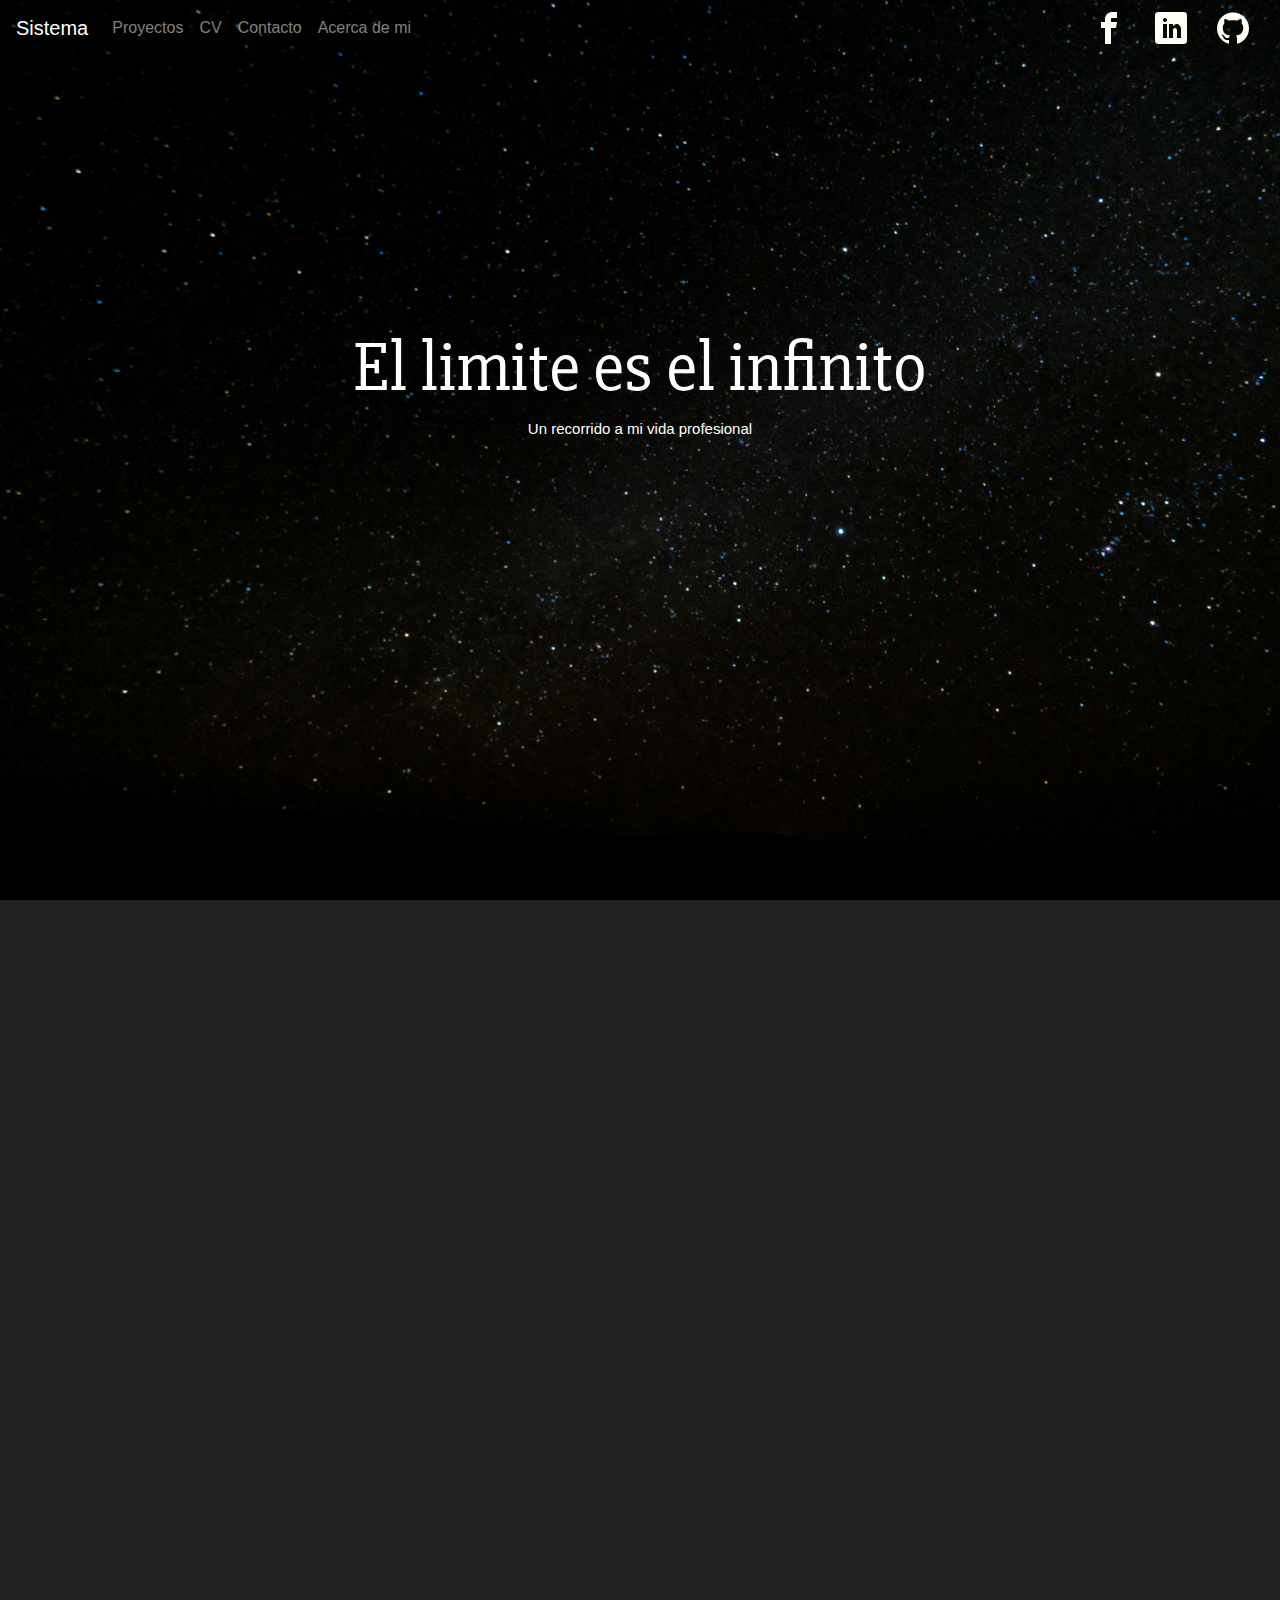
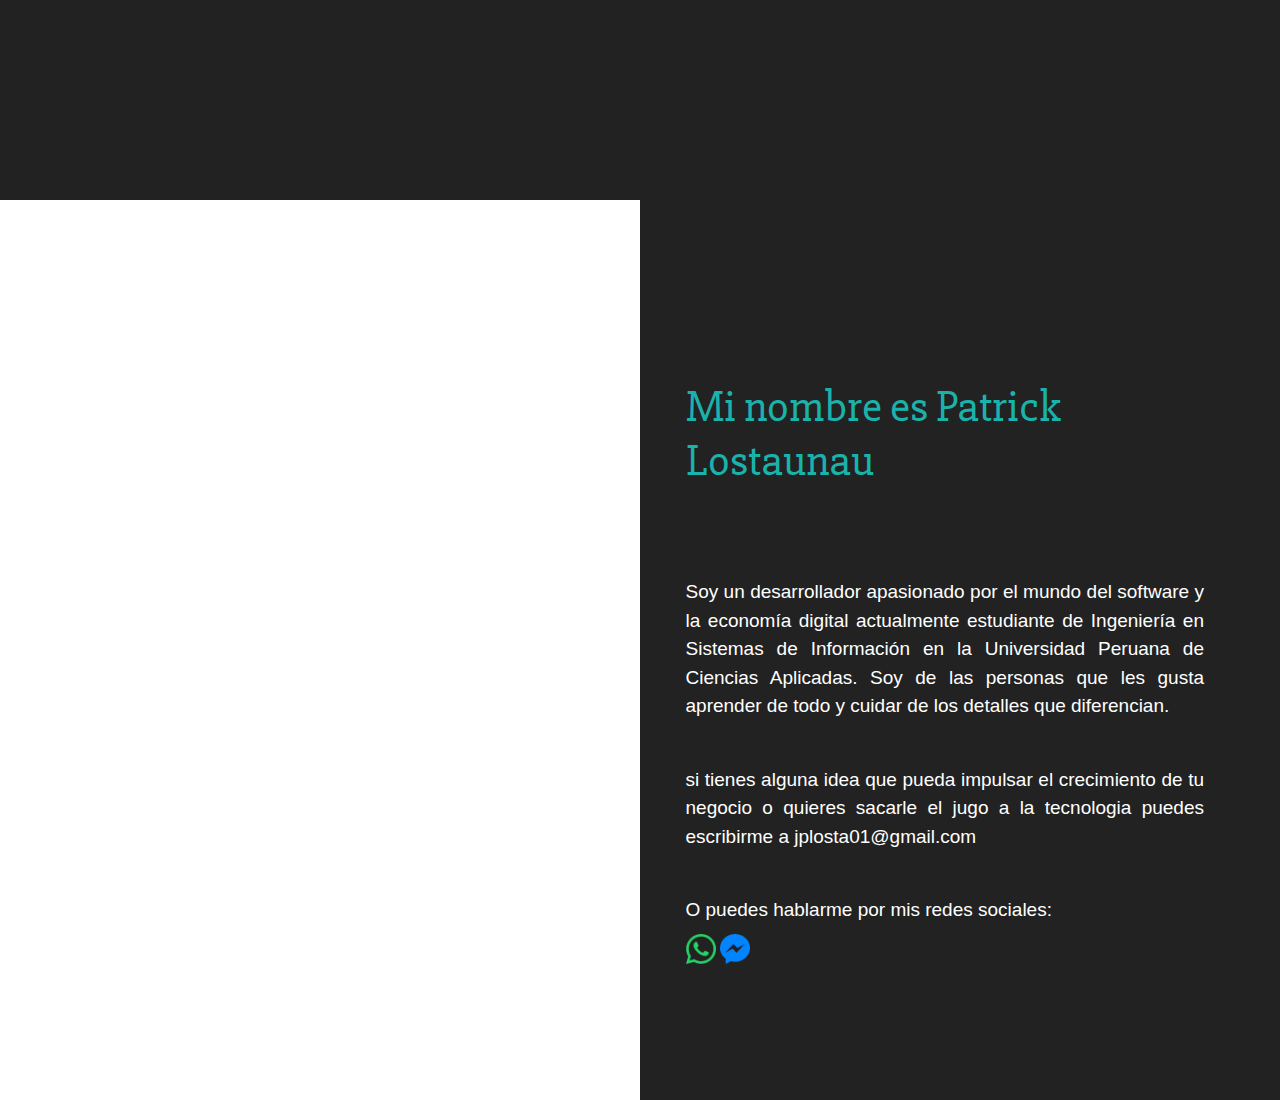
==== index.html @ 281772a8 "ver1" ====
<!DOCTYPE html>
<html lang="en">

<head>
    <meta charset="UTF-8">
    <meta name="viewport" content="width=device-width, initial-scale=1.0">
    <meta http-equiv="X-UA-Compatible" content="ie=edge">
    <title>Fall Forward</title>
    <link rel="stylesheet" href="assets/css/bootstrap.min.css">
    <link href="https://fonts.googleapis.com/css?family=Slabo+27px&display=swap" rel="stylesheet">
    <link rel="stylesheet" href="assets/css/style.css">
</head>

<body>

    <div class="pg" id="pg1">
        <nav class="navbar navbar-expand-lg navbar-dark ">
            <a class="navbar-brand" href="#" target="_blank">Sistema</a>
            <button class="navbar-toggler" type="button" data-toggle="collapse" data-target="#navbarSupportedContent"
                aria-controls="navbarSupportedContent" aria-expanded="false" aria-label="Toggle navigation">
                <span class="navbar-toggler-icon"></span>
            </button>

            <div class="collapse navbar-collapse" id="navbarSupportedContent">
                <ul class="navbar-nav mr-auto nav">

                    <li class="nav-item">
                        <a class="nav-link" href="#">Proyectos</a>
                    </li>
                    <li class="nav-item">
                        <a class="nav-link" href="#">CV</a>
                    </li>
                    <li class="nav-item">
                        <a class="nav-link" href="#">Contacto</a>
                    </li>
                    <li class="nav-item">
                        <a class="nav-link" href="#pg5">Acerca de mi</a>
                    </li>
                </ul>

                <a href="https://www.facebook.com/patrick.lostaunau.5" target="_blank">
                    <img class="social" id="s-fb" src="assets/img/iconos/facebook.png" alt="">
                </a>
                <a href="https://www.linkedin.com/in/patricklostaunau/" target="_blank">
                    <img class="social" id="s-in" src="assets/img/iconos/linkedin.png" alt="">
                </a>
                <a href="https://github.com/PatrickSpace" target="_blank">
                    <img class="social" id="s-gh" src="assets/img/iconos/github.png" alt="">
                </a>

            </div>
        </nav>
        <h1>El limite es el infinito</h1>
        <p id="subt">Un recorrido a mi vida profesional</p>
    </div>

    <!--Proyectos-->
    <div class="pg" id="pg2">


    </div>

    <!--Acerca de mi-->
    <div class="pg row" id="pg5">
        <div class="col-lg-6" id="foto">

        </div>

        <!--añadir un fondo interactivo-->
        <div class="col-lg-6" id="info">

            <h4>Mi nombre es Patrick Lostaunau</h4>
            <p>Soy un desarrollador apasionado por el mundo del software y la economía digital actualmente estudiante de
                Ingeniería en Sistemas de Información en la Universidad Peruana de Ciencias Aplicadas. Soy de las
                personas que les gusta aprender de todo y cuidar de los detalles que diferencian.</p>
            <p>si tienes alguna idea que pueda impulsar el crecimiento de tu negocio o quieres sacarle el jugo a la
                tecnologia puedes escribirme a <a id="correo" href="">jplosta01@gmail.com</a></p>
            <p>O puedes hablarme por mis redes sociales:</p>
            <a href="https://api.whatsapp.com/send?phone=51957035852" target="_blank" id="c-wpp">
                <img src="assets/img/iconos/whatsapp2.png" alt="">
            </a>
            <a href="https://m.me/patrick.lostaunau.5" target="blank" id="c-mssg">
                <img src="assets/img/iconos/messenger2.png" alt="">
            </a>

        </div>
    </div>



    <script src="assets/js/popper.min.js"></script>
    <script src="assets/js/jquery-3.3.1.slim.min.js"></script>
    <script src="assets/js/bootstrap.min.js"></script>
    <script src="https://i.icomoon.io/public/temp/1bb15515eb/UntitledProject/svgxuse.js"></script>
    <script src="assets/js/script.js"></script>
</body>

</html>
---- assets/css/style.css ----
*,body{
    margin: 0px;
    padding: 0px;
    box-sizing: border-box;
    scroll-behavior: smooth;
}
:root
{
    --color-prymary-dark: #222222;
    --color-secondary-dark:  #1ab3ab;
    --color-letra-dark: #ffffff;
}
#pg1
{
    background-color: var(--color-prymary-dark);
    background-image: url(../img/bg/astronomy-constellation-dark-998641.jpg);
    background-repeat: no-repeat;
    background-size: cover;
}
.pg
{
    width: 100%;
    height: 100vh;
}
.navbar-dark .navbar-nav .nav-link:hover 
{
    text-shadow: 0px 0px 10px rgb(255, 255, 255);
}
#pg1 .navbar-brand:hover
{
   -o-animation-name: changeColor;
   -webkit-animation-name: changeColor;
   -moz-animation-name: changeColor;
   animation-name: changeColor;

   -o-animation-duration: 0.5s;
   -webkit-animation-duration: 0.5s;
   -moz-animation-duration: 0.5s;
   animation-duration: 0.5s;

   -o-animation-iteration-count: infinite;
   -webkit-animation-iteration-count: infinite;
   -moz-animation-iteration-count: infinite;
   animation-iteration-count: infinite;

   -o-animation-direction: alternate;
   -webkit-animation-direction: alternate;
   -moz-animation-direction: alternate;
   animation-direction: alternate;
}
@-o-keyframes changeColor
{
  0%{color: rgb(255, 255, 30);}
  100%{color: rgb(255, 208, 53);}
}
@-webkit-keyframes changeColor
{
  0%{color: rgb(255, 255, 30);}
  100%{color: rgb(255, 208, 53);}
}
@-moz-keyframes changeColor
{
  0%{color: rgb(255, 255, 30);}
  100%{color: rgb(255, 208, 53);}
}
@keyframes changeColor
{
    0%{color: rgb(255, 255, 30);}
    100%{color: rgb(255, 208, 53);}
}

.social
{
    margin: 0px 15px;
}
h1
{
    color: var(--color-letra-dark);
    text-align: center;
    display: flex;
    justify-content: center;
    margin-top: 30vh;
    font-weight: 400;
    font-family:  'Slabo 27px', serif;
    font-size: 70px;
}
#subt
{
    color: var(--color-letra-dark);
    font-size: 15px;
    text-align: center;
}


#pg2
{
    background-color: var(--color-prymary-dark);
}


#pg5
{
    margin: 0;
}
#pg5 #info
{
    background: var(--color-prymary-dark);
}
#info h4
{
    font-size: 45px;
    font-family: 'Slabo 27px', sans-serif;
    color: var(--color-secondary-dark);
    margin: 20vh 10% 10vh 5%;

}
#info p{
    font-size: 19px;
    margin: 5vh 10% 1vh 5%;
    color: var(--color-letra-dark);
    text-align: justify;
}
#info #correo
{
    text-decoration: none;
    color: var(--color-letra-dark);
}
#info #correo:hover
{
    color: var(--color-secondary-dark);
    transition: 0.5s;
}
#info img{
    width: 30px;
    
}
#c-wpp
{
    margin-left: 5%;
    text-decoration: none;
}
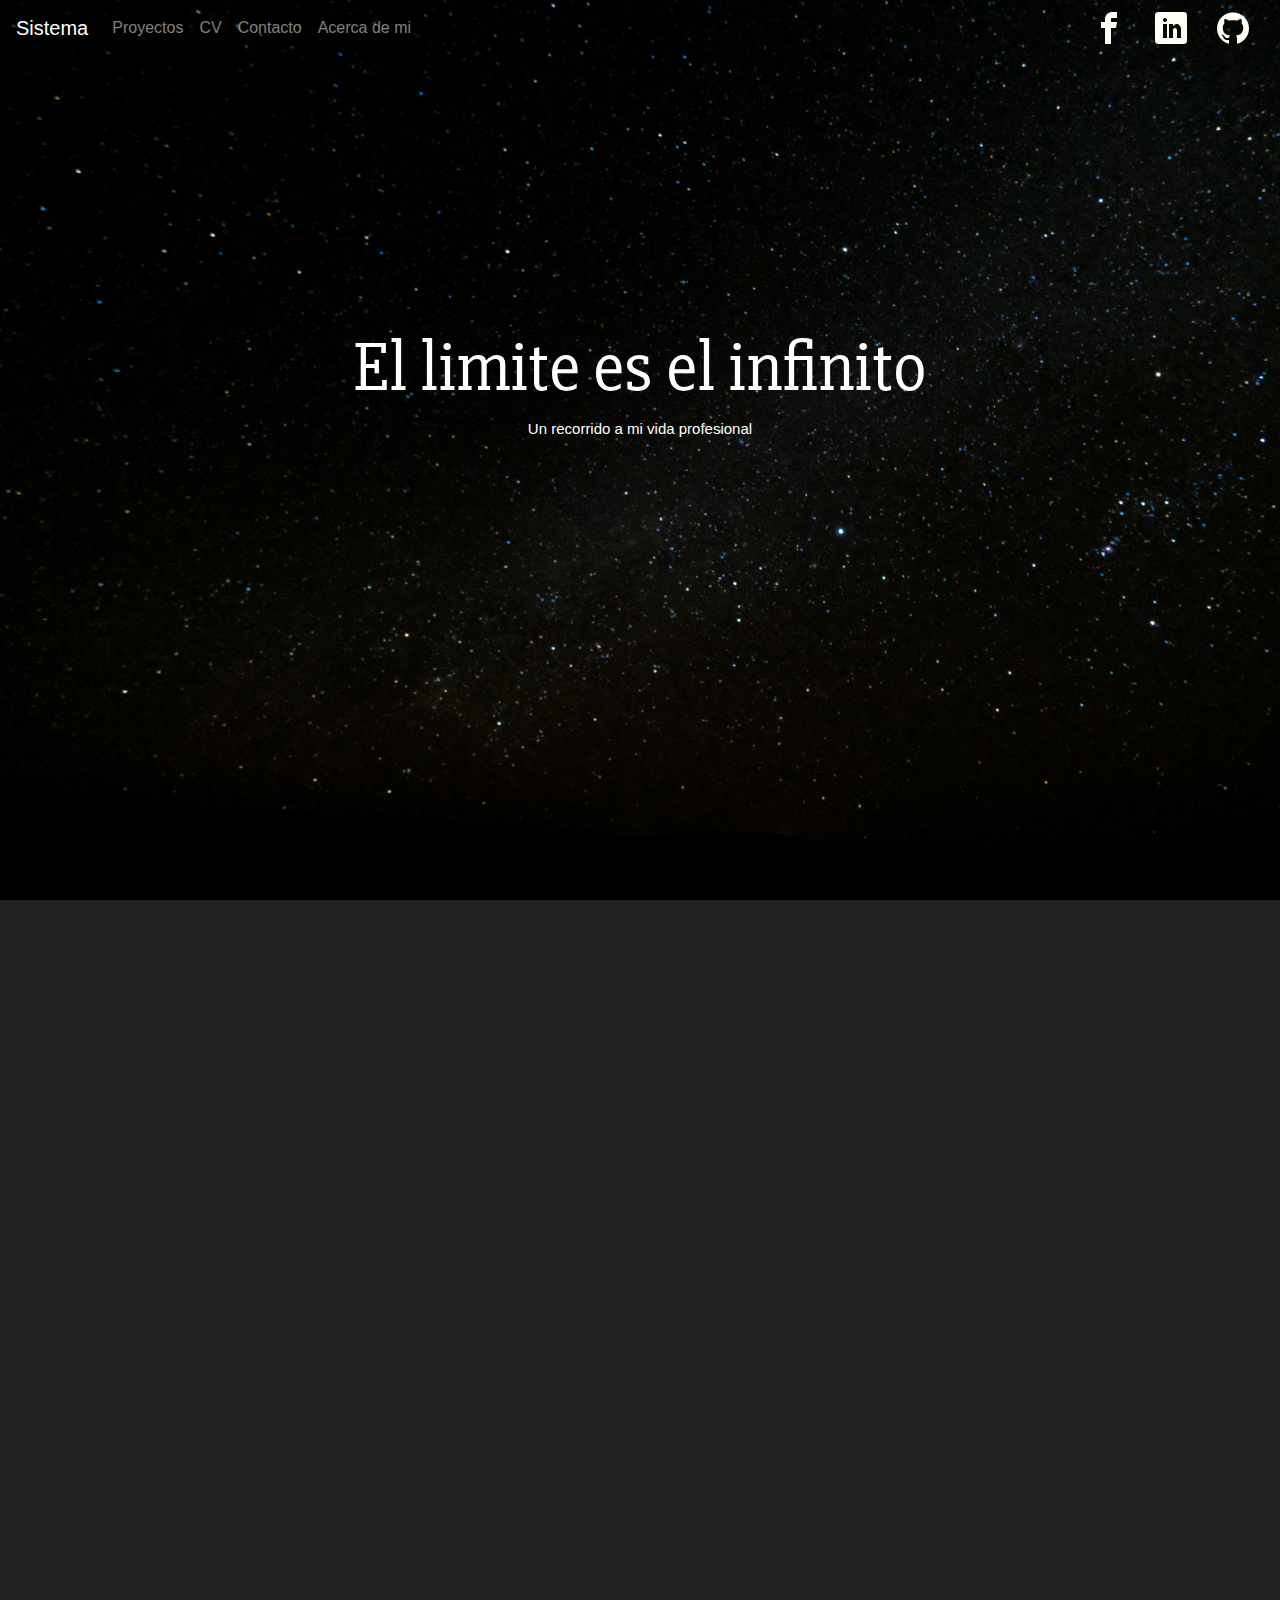
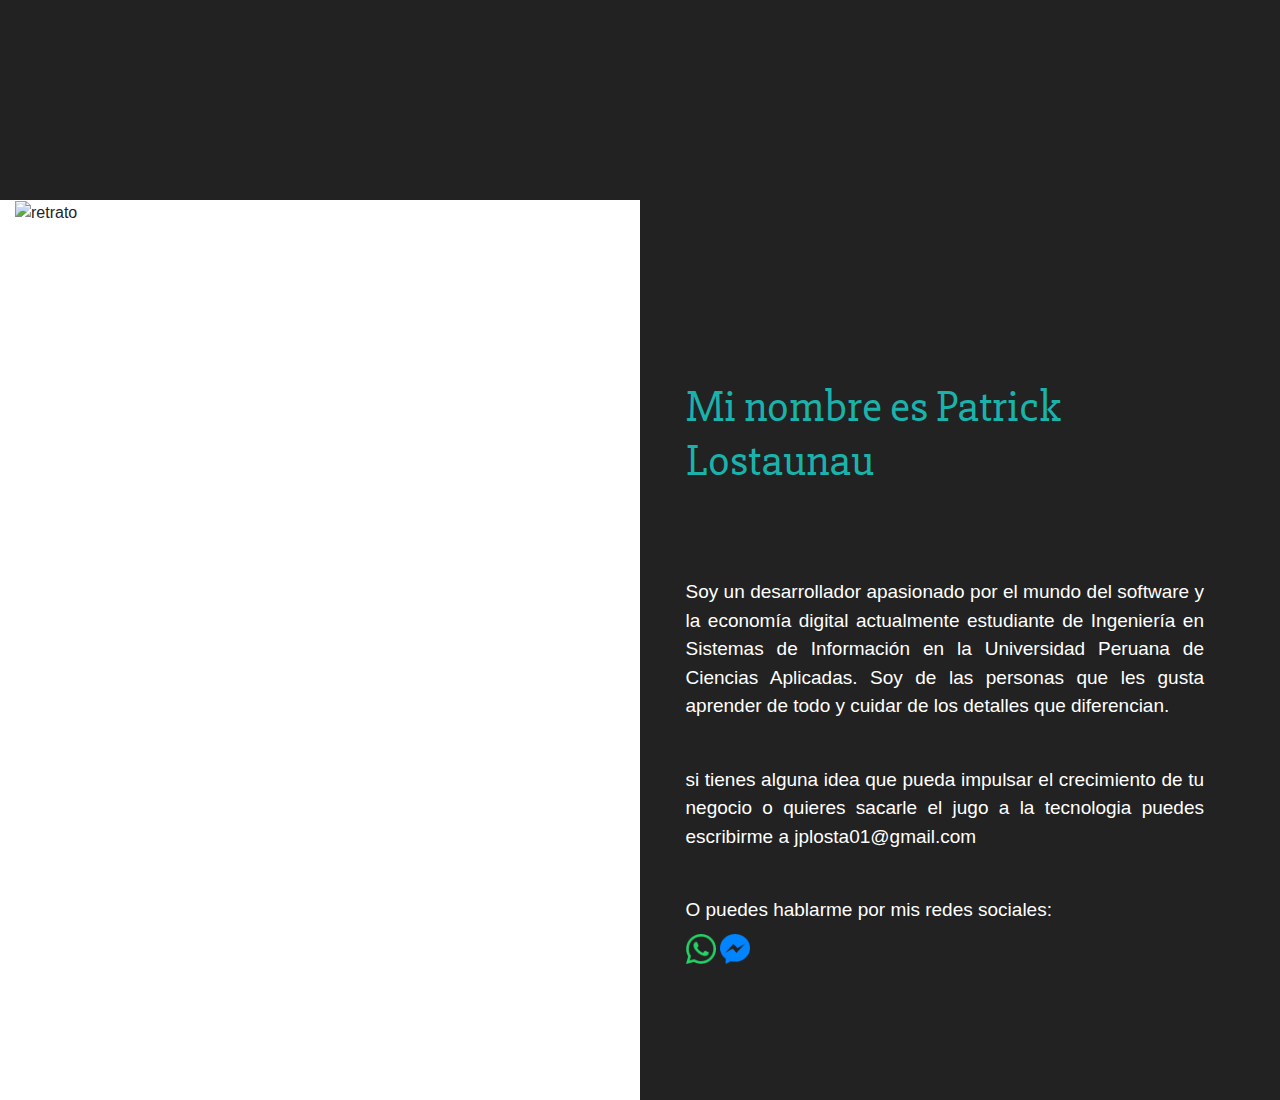
==== commit 33c30c5c: "gh-pages init" ====
--- a/index.html
+++ b/index.html
@@ -63,7 +63,7 @@
     <!--Acerca de mi-->
     <div class="pg row" id="pg5">
         <div class="col-lg-6" id="foto">
-
+            <img src=".." alt="retrato">
         </div>
 
         <!--añadir un fondo interactivo-->
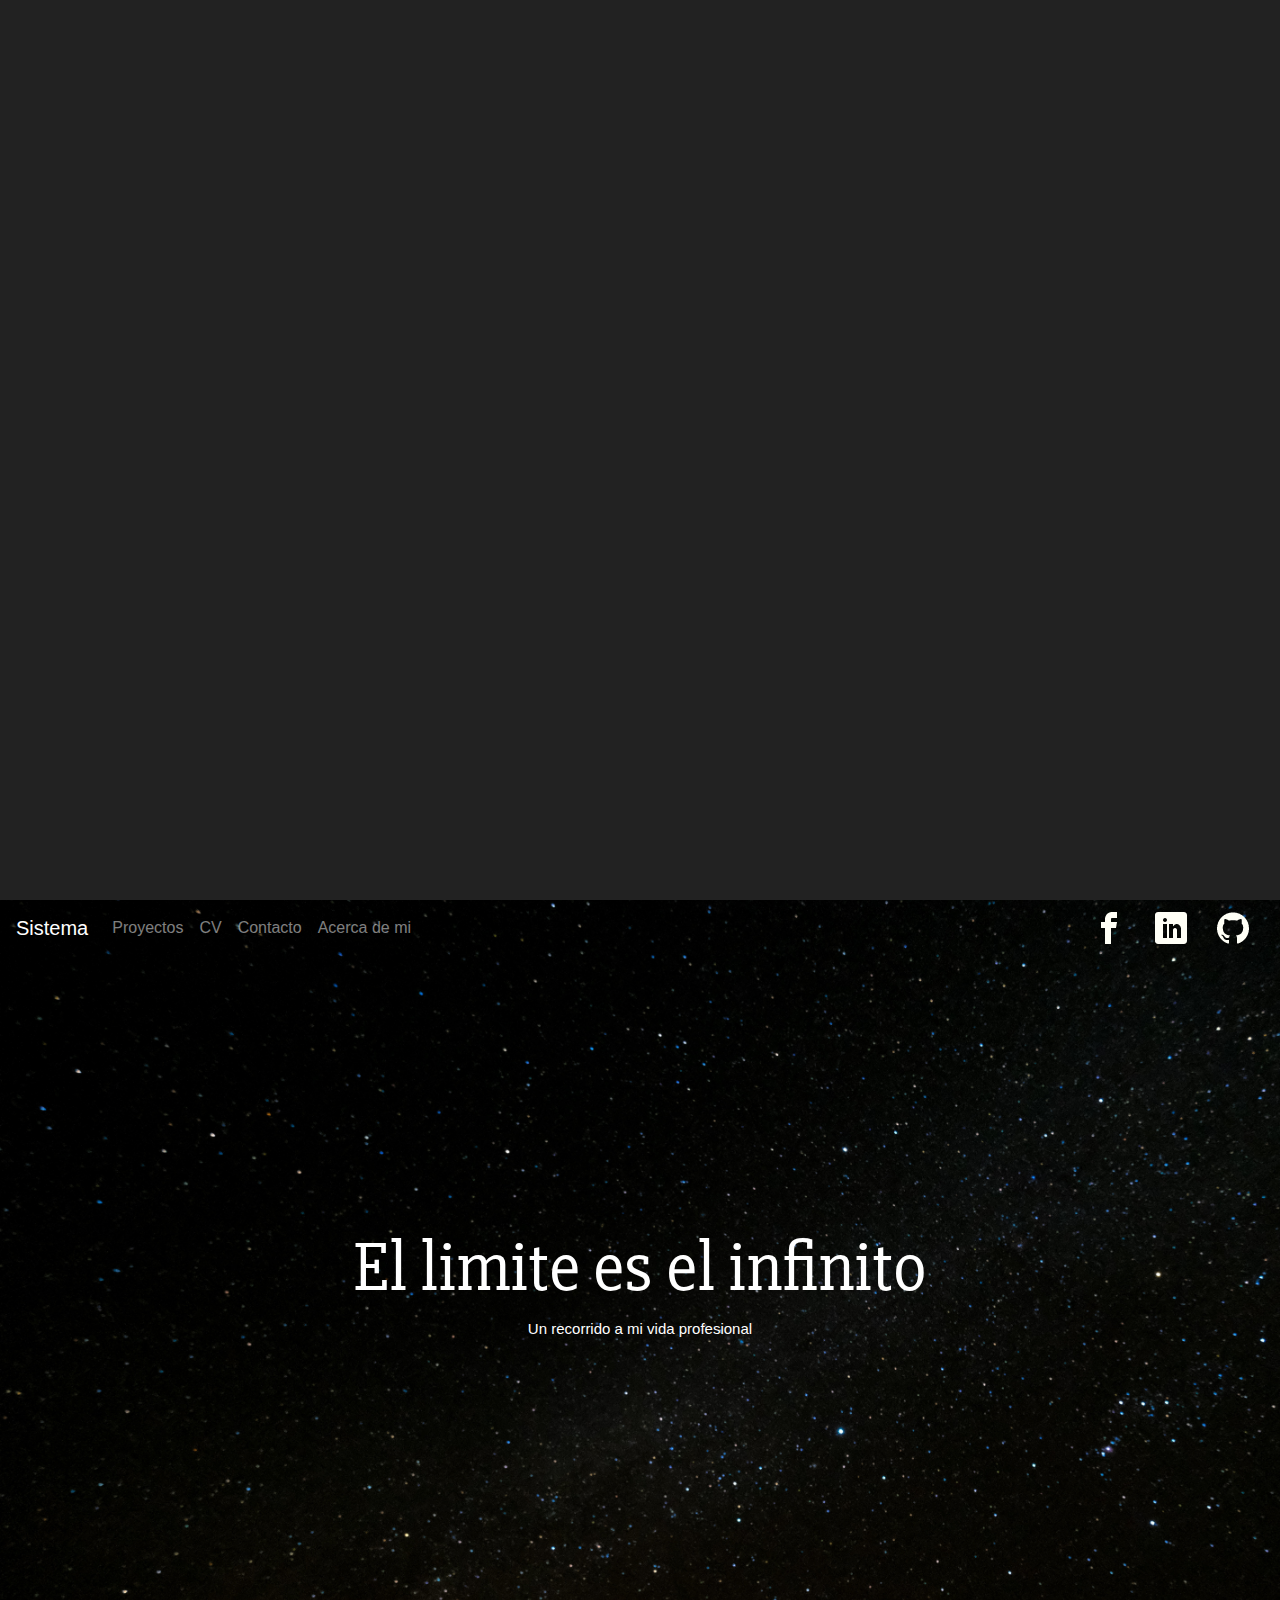
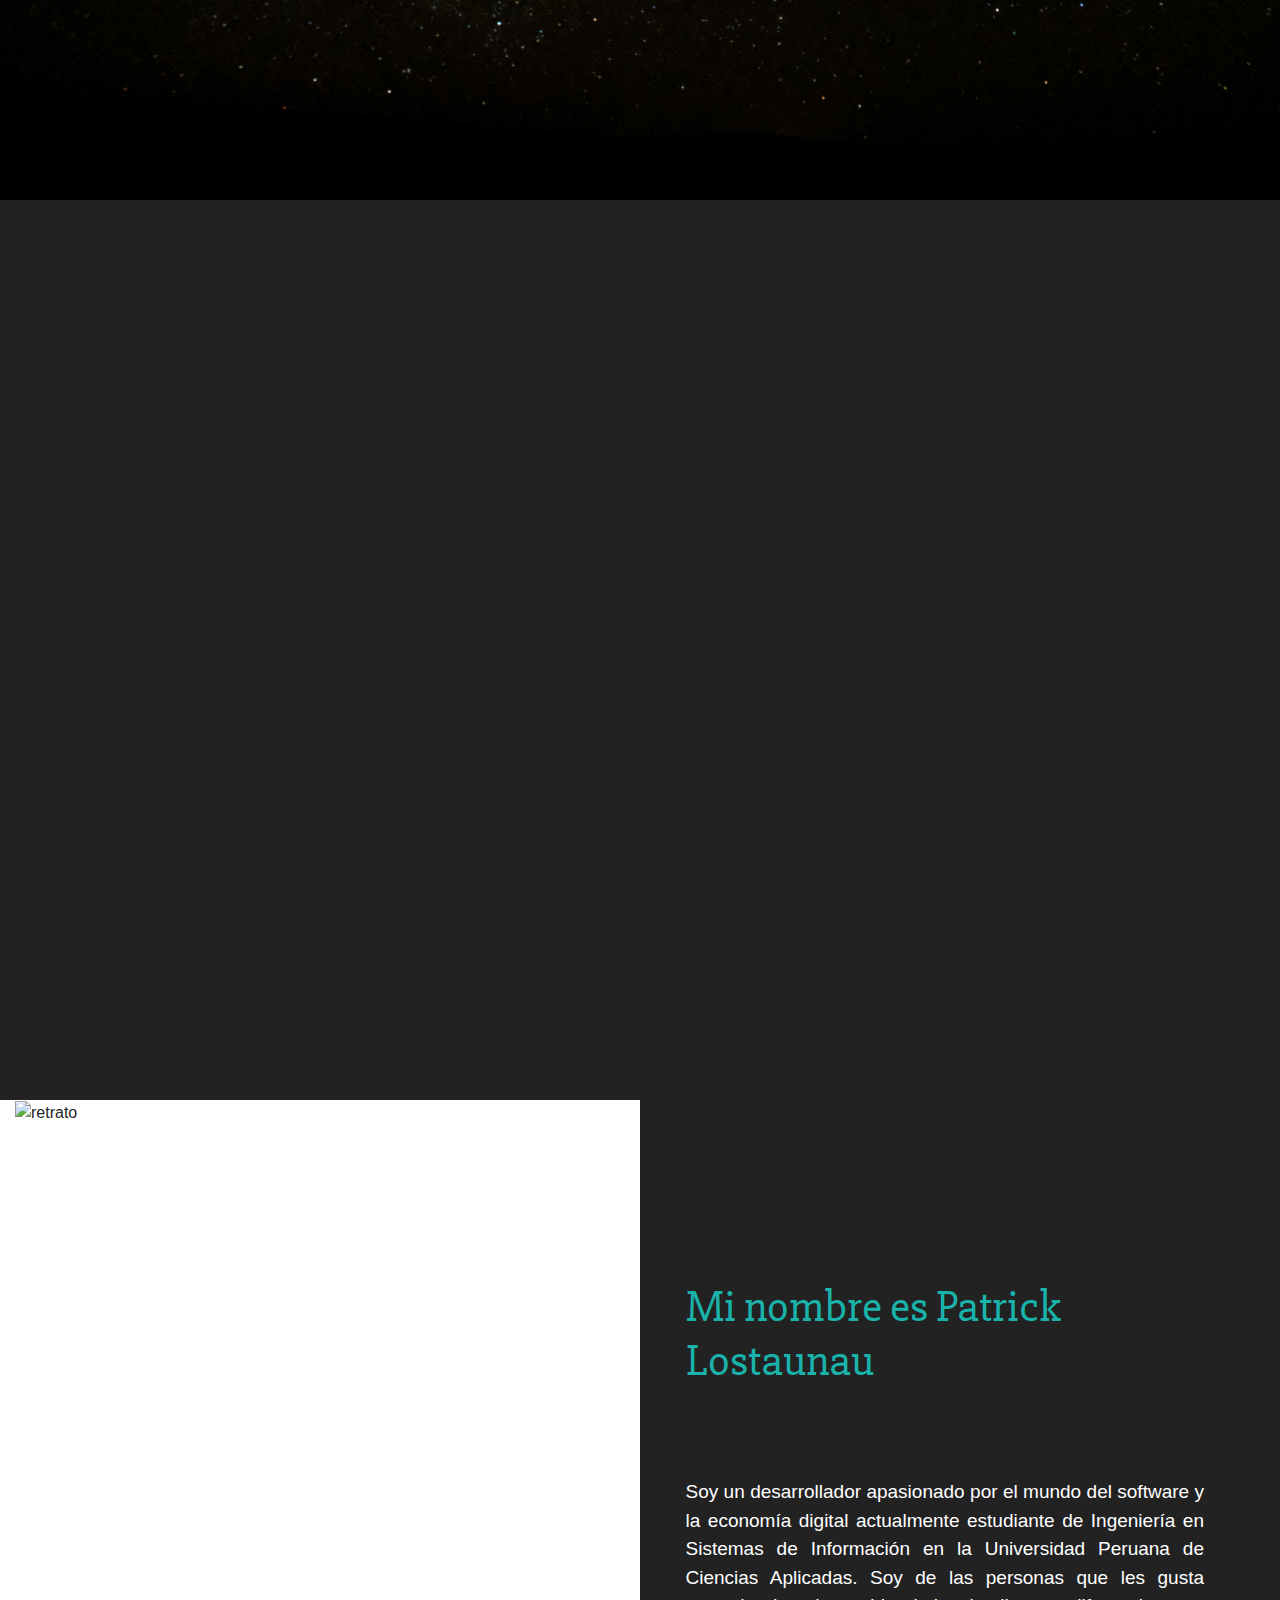
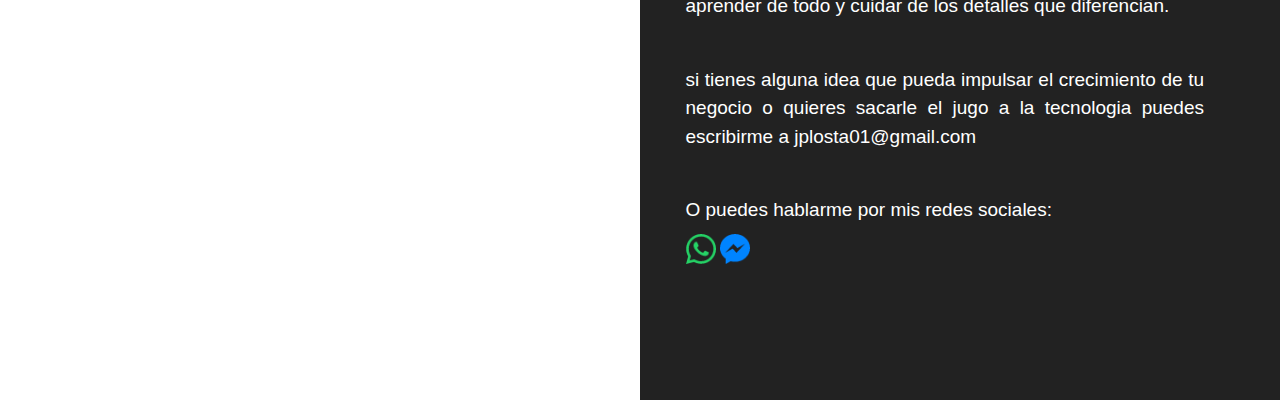
==== commit 0508ef53: "enlace a System" ====
--- a/index.html
+++ b/index.html
@@ -12,10 +12,15 @@
 </head>
 
 <body>
+    <div class="pg" id="loading">
+        <div id="circle-load"></div>
+    </div>
+
+
 
     <div class="pg" id="pg1">
         <nav class="navbar navbar-expand-lg navbar-dark ">
-            <a class="navbar-brand" href="#" target="_blank">Sistema</a>
+            <a class="navbar-brand" href="https://patrickspace.github.io/System/" target="_blank">Sistema</a>
             <button class="navbar-toggler" type="button" data-toggle="collapse" data-target="#navbarSupportedContent"
                 aria-controls="navbarSupportedContent" aria-expanded="false" aria-label="Toggle navigation">
                 <span class="navbar-toggler-icon"></span>
--- a/assets/css/style.css
+++ b/assets/css/style.css
@@ -10,17 +10,32 @@
     --color-secondary-dark:  #1ab3ab;
     --color-letra-dark: #ffffff;
 }
+
+
+.pg
+{
+    width: 100%;
+    height: 100vh;
+}
+
+#loading
+{
+    background: var(--color-prymary-dark);
+}
+#circle-load
+{
+    width: 20px;
+    height: 20px;
+    border-radius: 50%;
+}
+
+
 #pg1
 {
     background-color: var(--color-prymary-dark);
     background-image: url(../img/bg/astronomy-constellation-dark-998641.jpg);
     background-repeat: no-repeat;
     background-size: cover;
-}
-.pg
-{
-    width: 100%;
-    height: 100vh;
 }
 .navbar-dark .navbar-nav .nav-link:hover 
 {
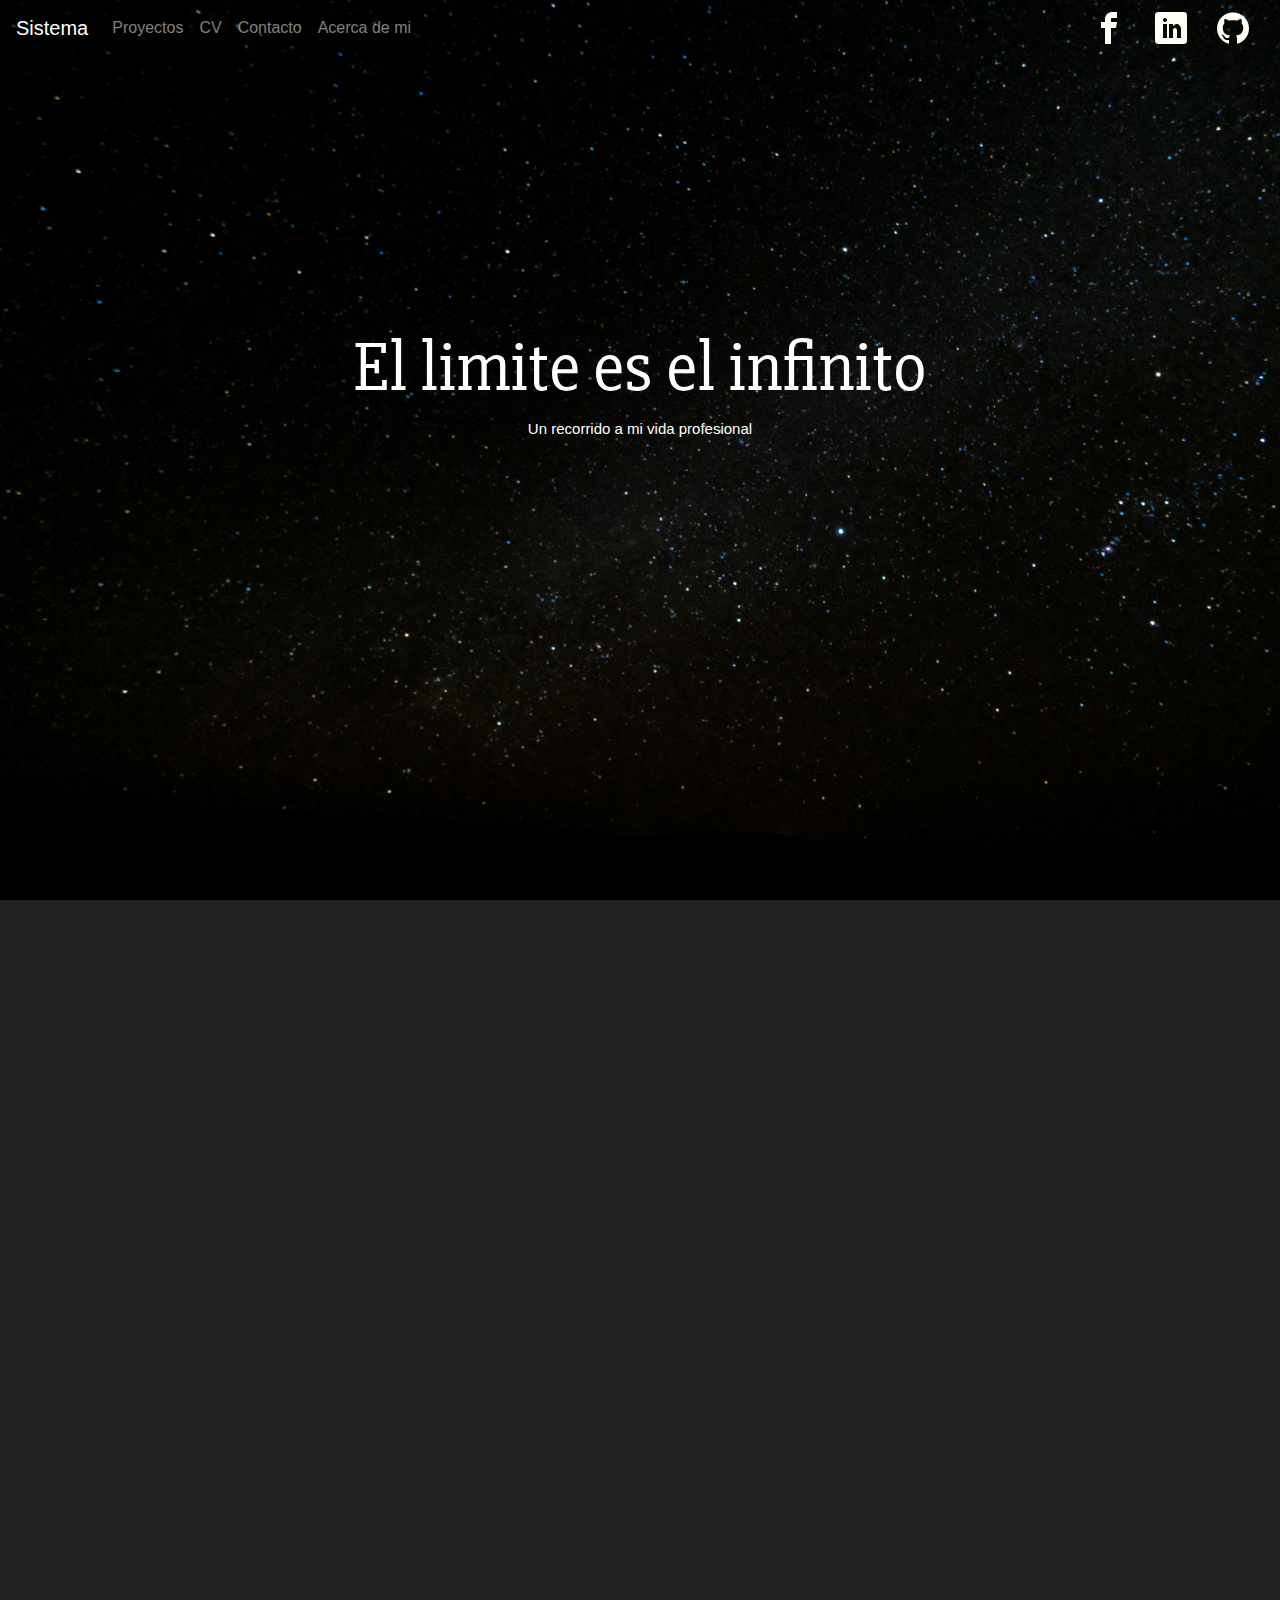
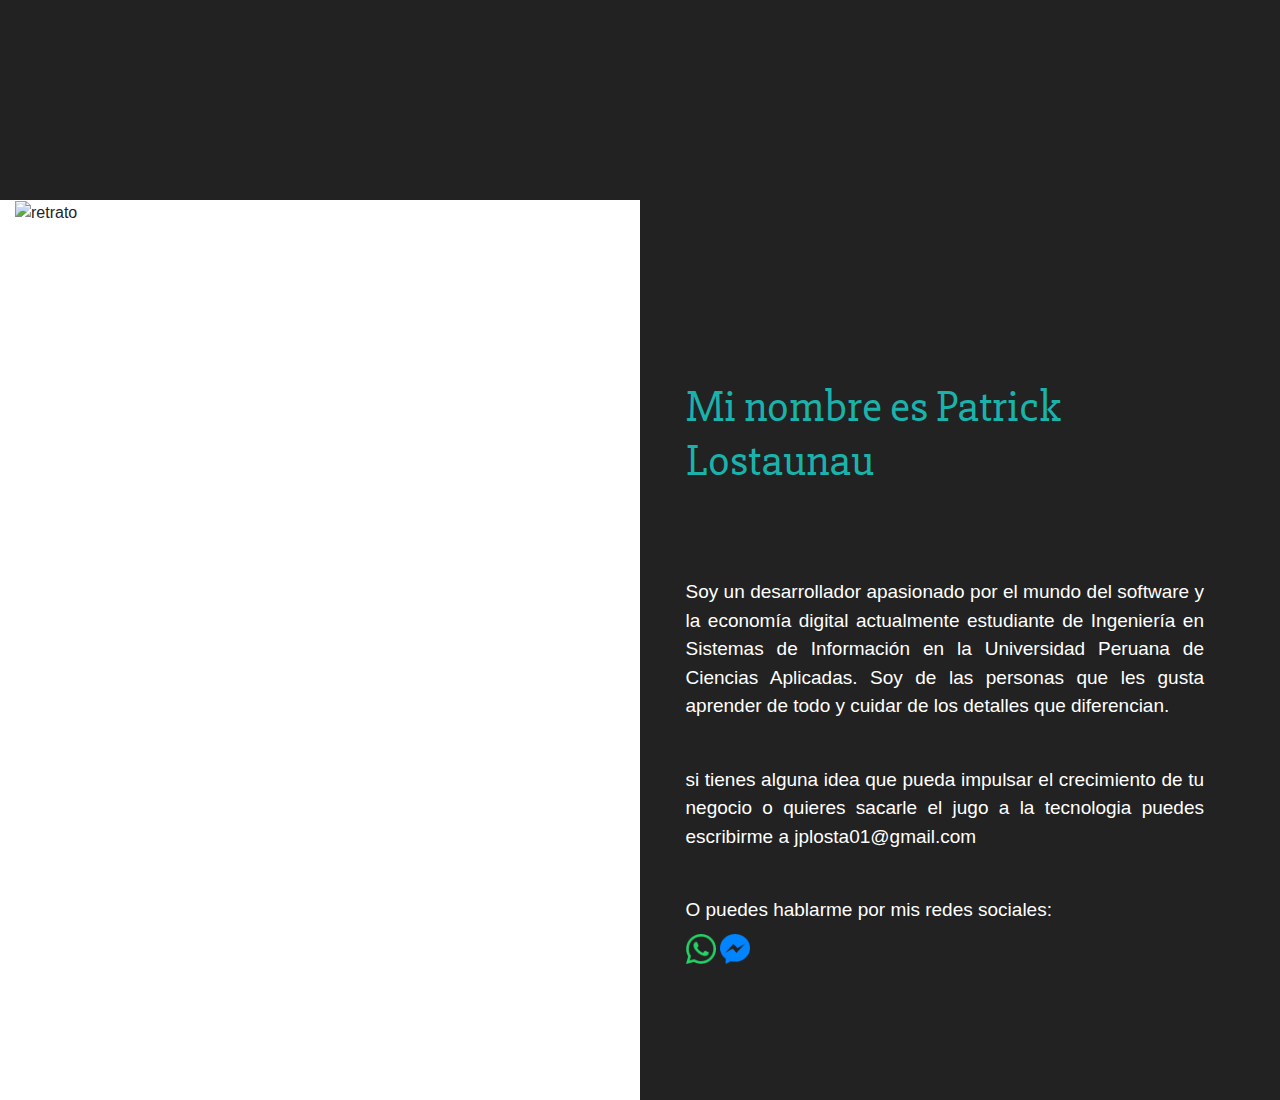
==== commit a5a45b9b: "preloader" ====
--- a/index.html
+++ b/index.html
@@ -12,10 +12,22 @@
 </head>
 
 <body>
-    <div class="pg" id="loading">
-        <div id="circle-load"></div>
+    <div class="pg" id="cload">
+        <div  id="loading">
+            <div class="objload"></div>
+            <div class="objload"></div>
+            <div class="objload"></div>
+            <div class="objload"></div>
+            <div class="objload"></div>
+            <div class="objload"></div>
+            <div class="objload"></div>
+            <div class="objload"></div>
+            <div class="objload"></div>
+            <div class="objload"></div>
+            <div class="objload"></div>
+            <div class="objload"></div>
+        </div>
     </div>
-
 
 
     <div class="pg" id="pg1">
--- a/assets/css/style.css
+++ b/assets/css/style.css
@@ -17,11 +17,102 @@
     width: 100%;
     height: 100vh;
 }
-
+#cload
+{
+    background-color: #222222;
+    position: fixed;
+    z-index: 1;
+    transition: opacity 0.5s ease;
+}
+.load-finish
+{
+    opacity: 0;
+    pointer-events: none;
+}
 #loading
 {
-    background: var(--color-prymary-dark);
-}
+    display: flex;
+    position: absolute;
+    z-index: 10;
+    left: 50%;
+    transform: translate(-50%,-50%);
+    height: 40px;
+    top:50%;
+    align-items: center;
+}
+.objload
+{
+    height: 40px;
+    width: 5px;
+    background: white;
+    margin: 0 3px;
+    border-radius: 15px;
+    animation: loading 0.8s infinite;
+}
+.objload:nth-child(2)
+{
+    animation-delay: 0.2s;
+}
+.objload:nth-child(3)
+{
+    animation-delay: 0.3s;
+}
+.objload:nth-child(4)
+{
+    animation-delay: 0.4s;
+}
+.objload:nth-child(5)
+{
+    animation-delay: 0.5s;
+}
+.objload:nth-child(6)
+{
+    animation-delay: 0.6s;
+}
+.objload:nth-child(7)
+{
+    animation-delay: 0.7s;
+}
+.objload:nth-child(8)
+{
+    animation-delay: 0.8s;
+}
+.objload:nth-child(9)
+{
+    animation-delay: 0.9s;
+}
+.objload:nth-child(10)
+{
+    animation-delay: 1s;
+}
+.objload:nth-child(11)
+{
+    animation-delay: 1.1s;
+}
+.objload:nth-child(12)
+{
+    animation-delay: 1.2s;
+}
+.objload:nth-child(13)
+{
+    animation-delay: 1.3s;
+}
+
+
+@keyframes loading{
+    0%{
+        height: 0;
+    }
+    50%{
+        height: 40px;
+    }
+    100%
+    {
+        height: 0;
+    }
+}
+
+
 #circle-load
 {
     width: 20px;
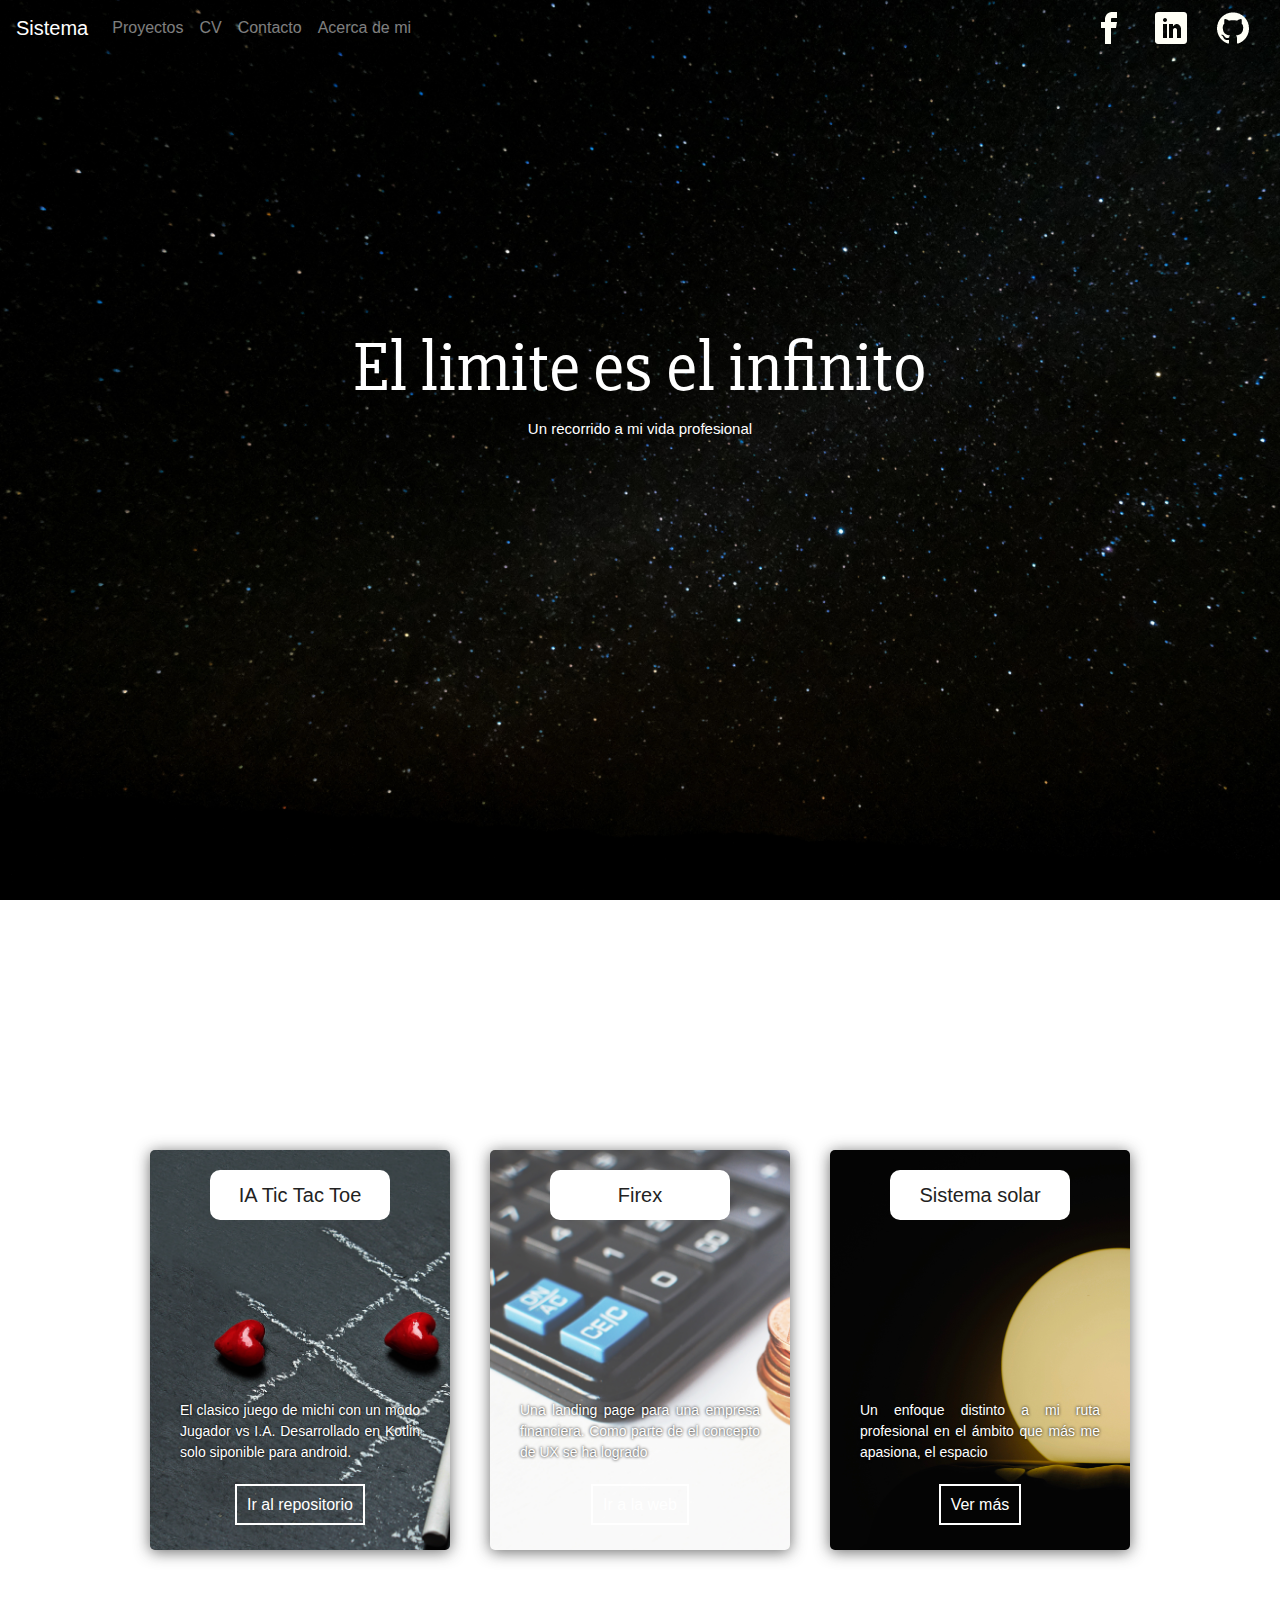
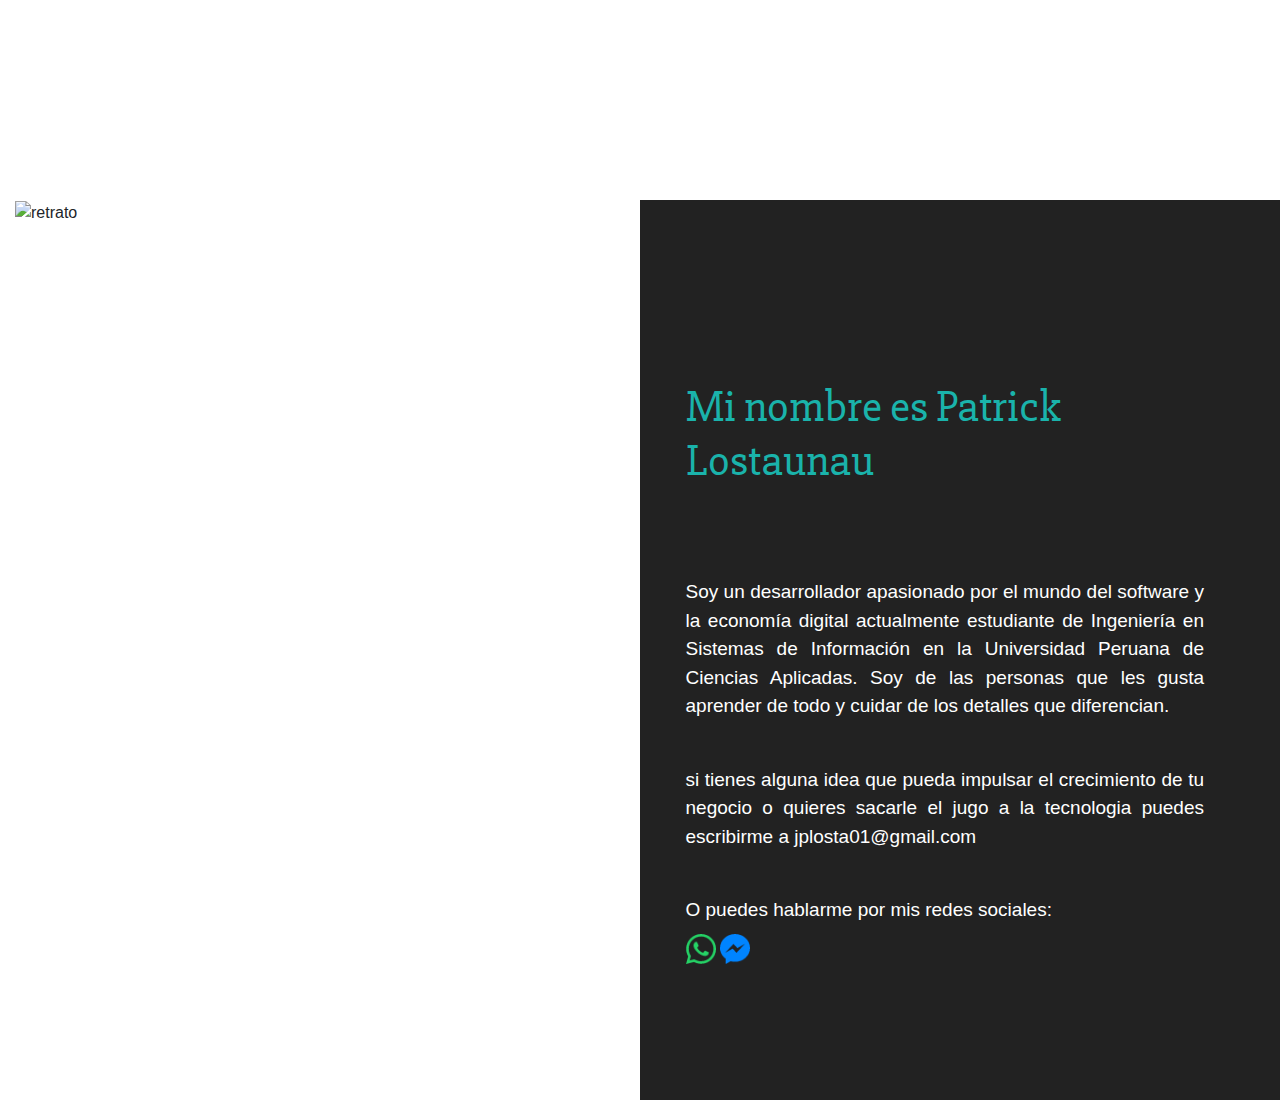
==== commit dda155c8: "añadiendo proyectos" ====
--- a/index.html
+++ b/index.html
@@ -12,8 +12,12 @@
 </head>
 
 <body>
+    <div id="upid" class=" up">
+        <img id="img-up" src="assets/img/iconos/new/cheveron-up.png" alt="">
+    </div>
+
     <div class="pg" id="cload">
-        <div  id="loading">
+        <div id="loading">
             <div class="objload"></div>
             <div class="objload"></div>
             <div class="objload"></div>
@@ -42,7 +46,7 @@
                 <ul class="navbar-nav mr-auto nav">
 
                     <li class="nav-item">
-                        <a class="nav-link" href="#">Proyectos</a>
+                        <a class="nav-link" href="#pg2">Proyectos</a>
                     </li>
                     <li class="nav-item">
                         <a class="nav-link" href="#">CV</a>
@@ -73,7 +77,26 @@
 
     <!--Proyectos-->
     <div class="pg" id="pg2">
-
+        <div class="proyectos">
+            <div class="container">
+                <div class="cproyecto" id="tic-tac-toe">
+                    <div class="tproyecto"> IA Tic Tac Toe</div>
+                    <p class="dproyecto">El clasico juego de michi con un modo Jugador vs I.A. Desarrollado en Kotlin solo siponible para android.</p>
+                     <a class="lnikp" href="https://github.com/PatrickSpace/3-en-raya-Android-">Ir al repositorio</a>
+                </div>
+                <div class="cproyecto" id="firex">
+                    <div class="tproyecto">Firex</div>
+                    <p class="dproyecto">Una landing page para una empresa financiera. Como parte de el concepto de UX se ha logrado </p> 
+                    <a class="lnikp" href="https://patrickspace.github.io/Firex/">Ir a la web</a>
+                </div>
+                <div class="cproyecto" id="sistema">
+                    <div class="tproyecto">Sistema solar</div>
+                    <p class="dproyecto">Un enfoque distinto a mi ruta profesional en el ámbito que más me apasiona, el espacio</p> 
+                    <a class="lnikp" href="https://patrickspace.github.io/System/">Ver más</a>
+                </div>
+             
+            </div>
+        </div>
 
     </div>
 
@@ -112,4 +135,4 @@
     <script src="assets/js/script.js"></script>
 </body>
 
-</html>
+</html>--- a/assets/css/style.css
+++ b/assets/css/style.css
@@ -3,6 +3,7 @@
     padding: 0px;
     box-sizing: border-box;
     scroll-behavior: smooth;
+    text-decoration: none;
 }
 :root
 {
@@ -33,7 +34,7 @@
 {
     display: flex;
     position: absolute;
-    z-index: 10;
+    z-index: 100;
     left: 50%;
     transform: translate(-50%,-50%);
     height: 40px;
@@ -112,12 +113,37 @@
     }
 }
 
-
-#circle-load
-{
-    width: 20px;
-    height: 20px;
+.up
+{
+    position: fixed;
+    width: 60px;
+    height: 60px;
     border-radius: 50%;
+    bottom: 20px;
+    right: 20px;
+    z-index: 10;
+    background-color:  rgba(255, 255, 255, 0.089);
+    border-radius: 50%;
+    box-shadow:  -1px 1px 10px inset rgba(255, 255, 255, 0.089) ,-15px -15px 60px rgba(255, 255, 255, 0.199) inset ;
+    transform: translate(-50%, -50%);
+    transition: 1s;
+    opacity: 0;
+    cursor: pointer;
+}
+.up-act
+{
+    opacity: 1;
+}
+.up:hover{
+    box-shadow:  1px 1px 10px inset rgba(255, 255, 255, 0.233) ,-1px -1px 20px rgba(255, 255, 255, 0.075) inset ;
+}
+#img-up
+{
+    margin: 0px;
+    position: absolute;
+    left: 50%;
+    top:50%;
+    transform: translate(-50%, -50%);
 }
 
 
@@ -200,8 +226,81 @@
 
 #pg2
 {
+    background-color: white;
+    display: flex;
+    justify-content: center;
+    align-items: center;
+}
+.container{
+    display: flex;
+    justify-content: space-between;
+    flex-wrap: wrap;
+}
+.cproyecto{
     background-color: var(--color-prymary-dark);
-}
+    background-size: cover;
+    width: 300px;
+    min-height: 400px;
+    box-sizing: border-box;
+    margin: 20px;
+    border-radius: 5px;
+    text-align: center;
+    overflow: hidden;
+    box-shadow: 0px 2px 15px rgba(41, 41, 41, 0.692);
+}
+#tic-tac-toe{
+    background-image: url(../img/bg/michi.jpg);
+}
+#firex{
+    background-image: url(../img/bg/finaanciera.jpg)
+}
+#sistema{
+    background-image: url(../img/bg/sun.jpg);
+}
+.tproyecto{
+    font-size: 20px;
+    color: var(--color-prymary-dark);
+    background-color: white;
+    margin: 20px 20%;
+    padding: 10px;
+    border-radius: 10px;
+    box-shadow: 0 0 0 0 white;
+    transition: 1s;
+}
+.cproyecto:hover .tproyecto{
+    box-shadow: 0 0 0 400px var(--color-prymary-dark);
+    color: white;
+    background-color: var(--color-prymary-dark);
+}
+.dproyecto{
+    color: white;
+    margin: 20vh 30px 30px 30px;
+    text-align: justify;
+    font-size: 14px;
+    text-shadow: 0px 0px 3px black;
+}
+.lnikp{
+    border: 2px solid white;
+    padding: 10px;
+    text-decoration: none;
+    color: white;
+    transition: 1s;
+}
+.lnikp:hover{
+    background: white;
+    color: #222222;
+    text-decoration: none;
+    border-radius: 5px;
+}
+
+
+
+
+
+
+
+
+
 
 
 #pg5
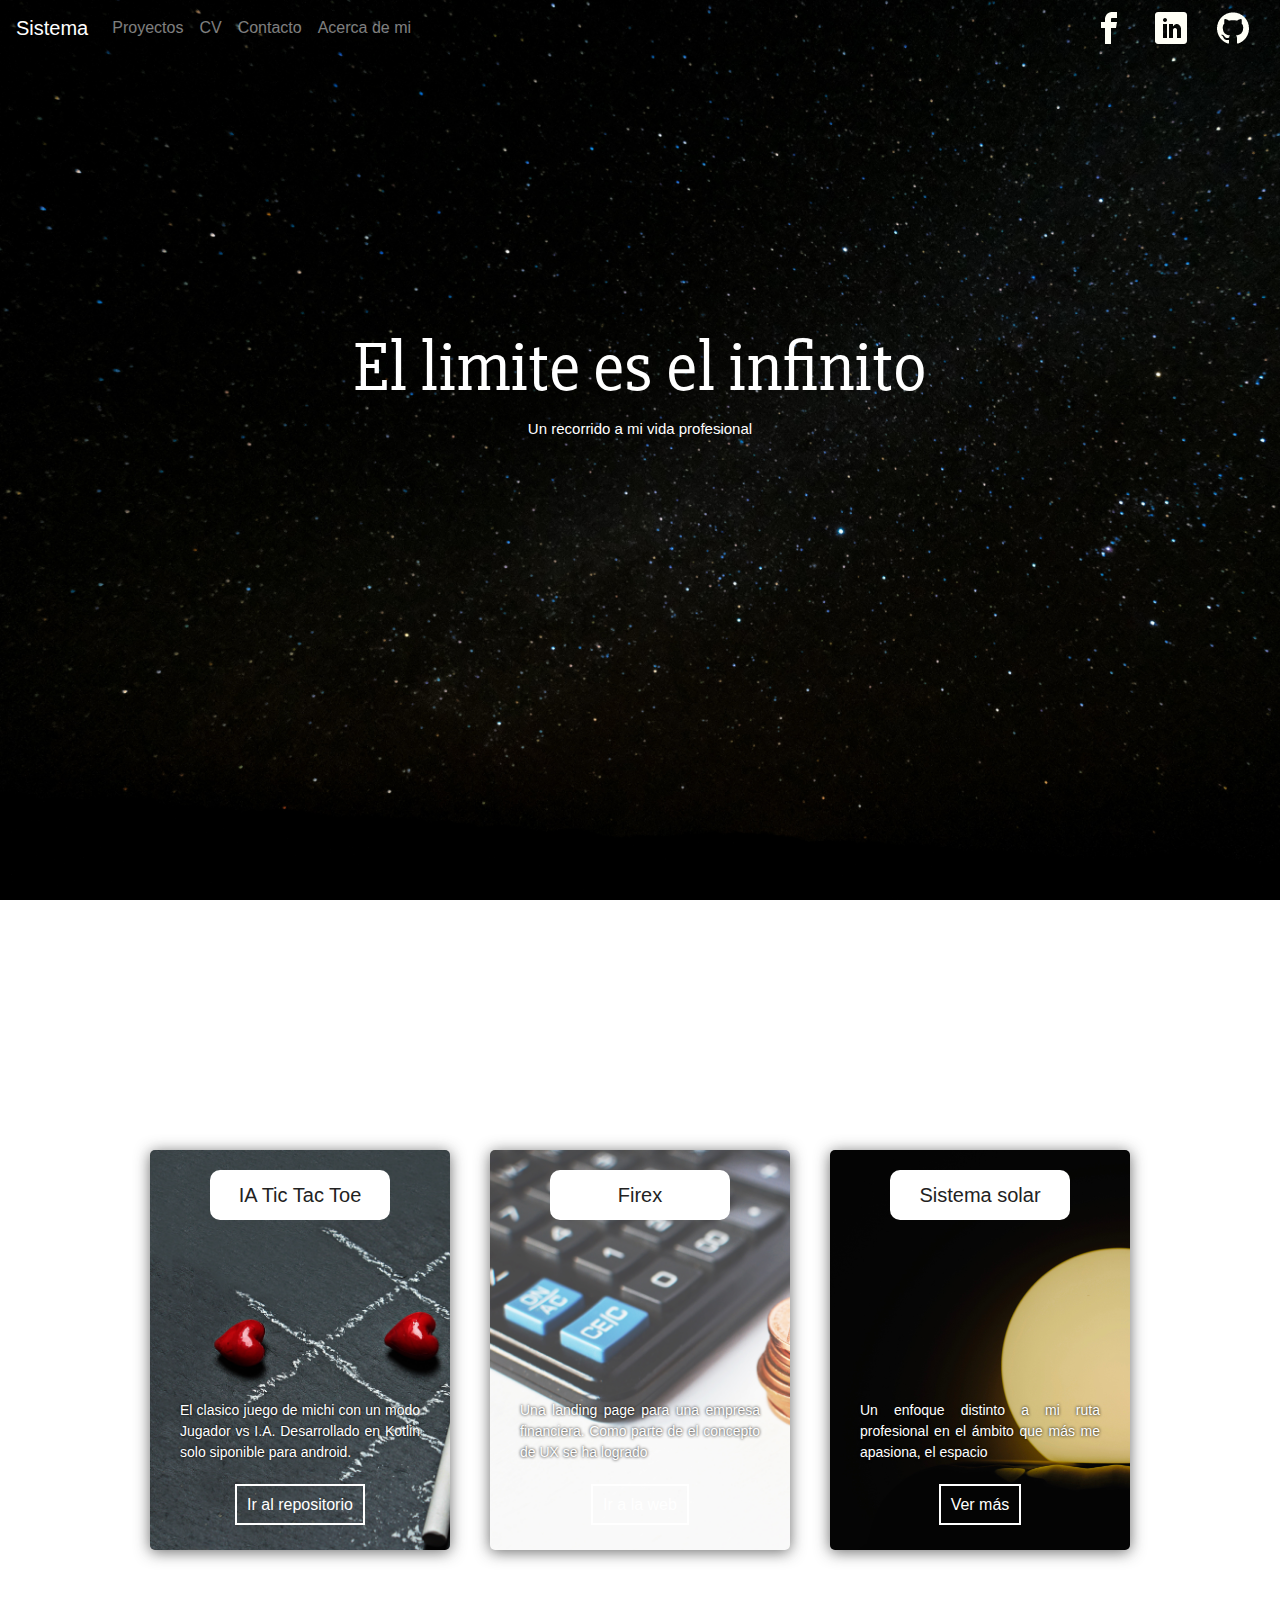
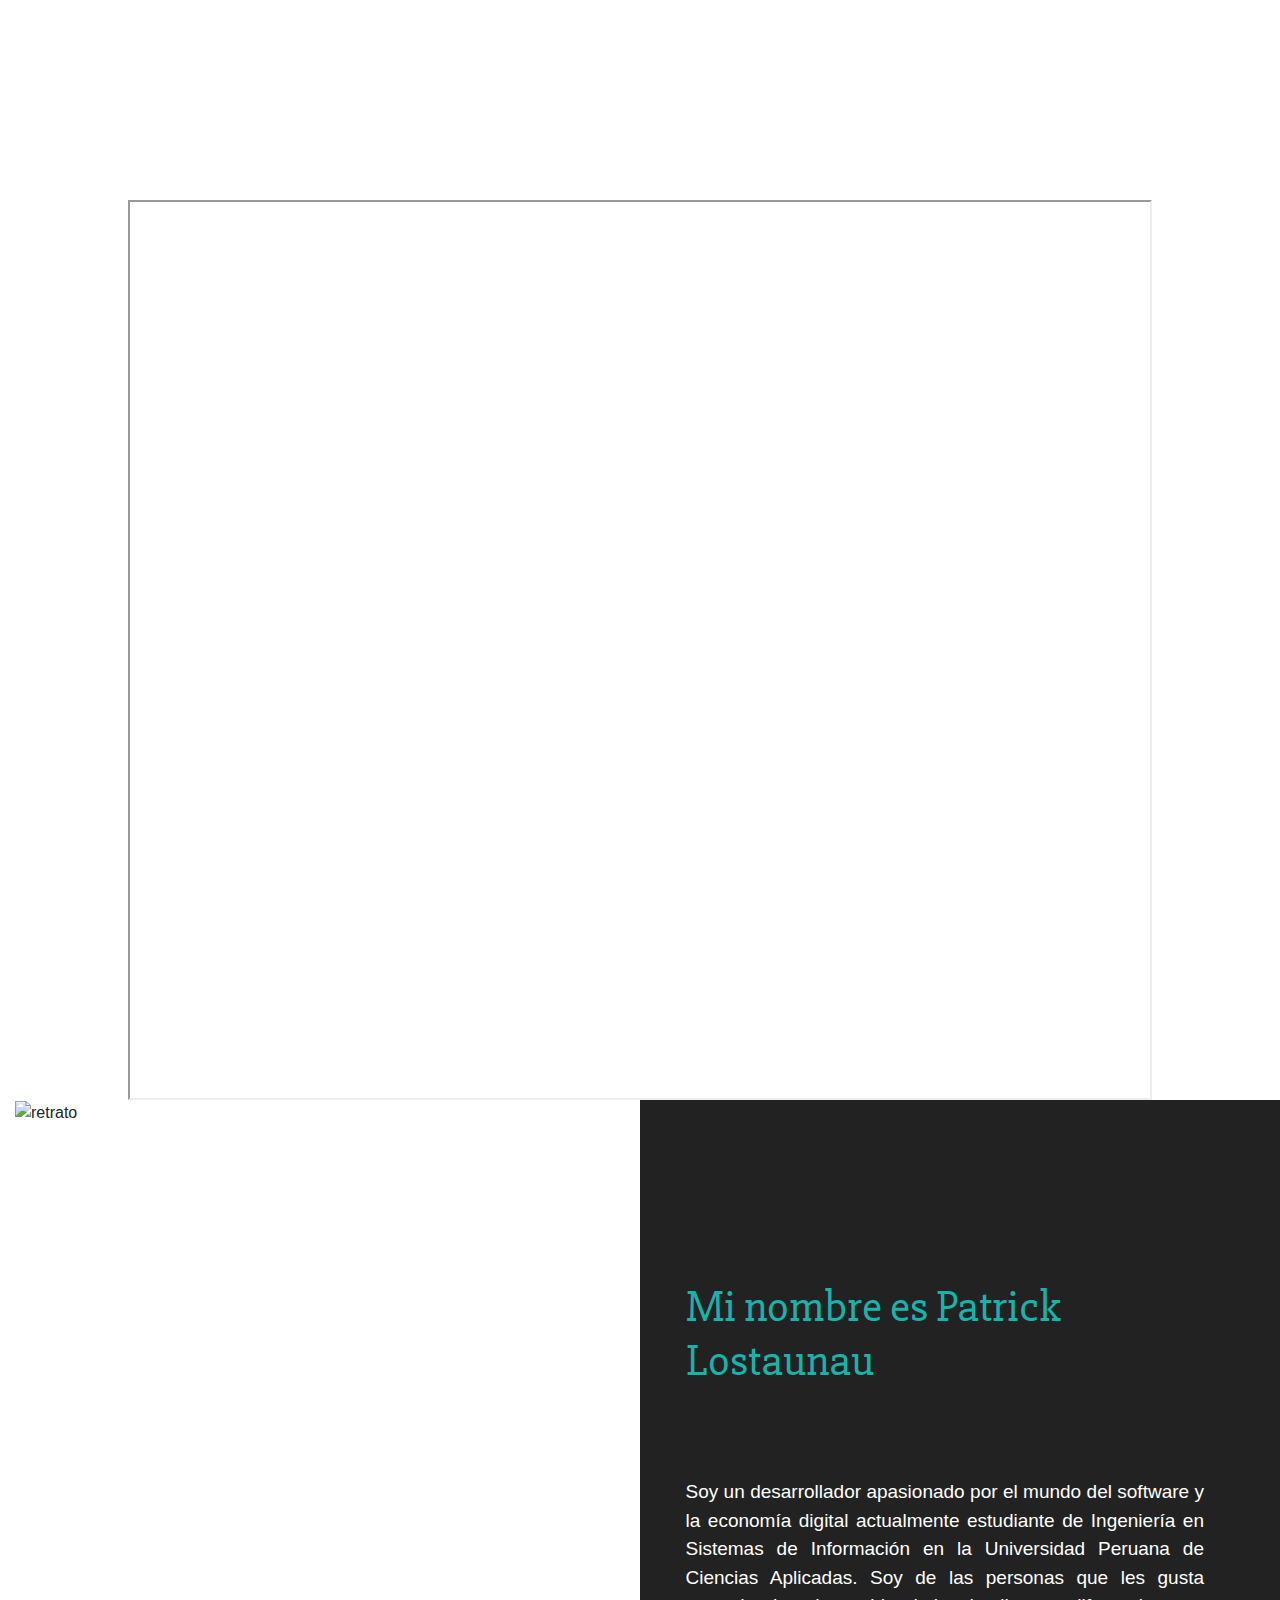
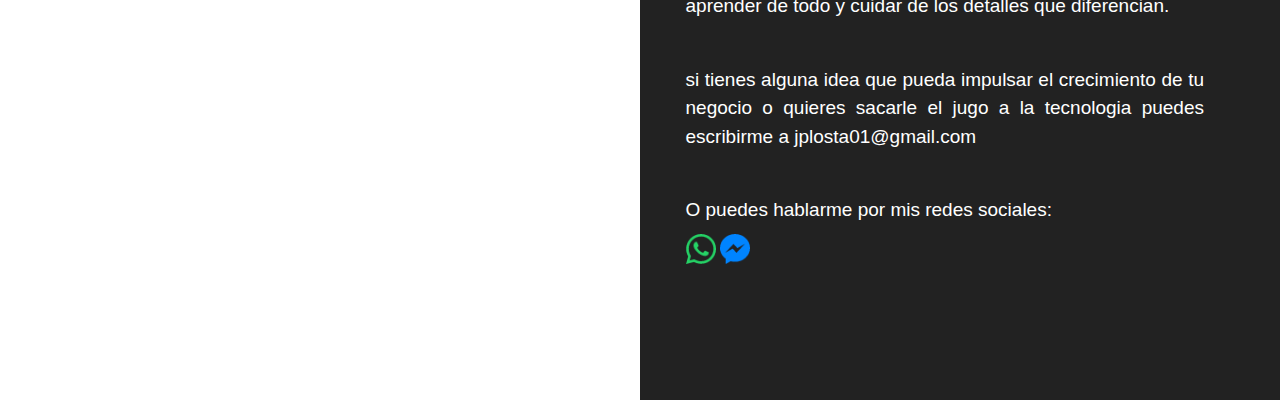
==== commit 935c6b3e: "cv" ====
--- a/index.html
+++ b/index.html
@@ -37,8 +37,7 @@
     <div class="pg" id="pg1">
         <nav class="navbar navbar-expand-lg navbar-dark ">
             <a class="navbar-brand" href="https://patrickspace.github.io/System/" target="_blank">Sistema</a>
-            <button class="navbar-toggler" type="button" data-toggle="collapse" data-target="#navbarSupportedContent"
-                aria-controls="navbarSupportedContent" aria-expanded="false" aria-label="Toggle navigation">
+            <button class="navbar-toggler" type="button" data-toggle="collapse" data-target="#navbarSupportedContent" aria-controls="navbarSupportedContent" aria-expanded="false" aria-label="Toggle navigation">
                 <span class="navbar-toggler-icon"></span>
             </button>
 
@@ -49,7 +48,7 @@
                         <a class="nav-link" href="#pg2">Proyectos</a>
                     </li>
                     <li class="nav-item">
-                        <a class="nav-link" href="#">CV</a>
+                        <a class="nav-link" href="#pg3">CV</a>
                     </li>
                     <li class="nav-item">
                         <a class="nav-link" href="#">Contacto</a>
@@ -82,22 +81,26 @@
                 <div class="cproyecto" id="tic-tac-toe">
                     <div class="tproyecto"> IA Tic Tac Toe</div>
                     <p class="dproyecto">El clasico juego de michi con un modo Jugador vs I.A. Desarrollado en Kotlin solo siponible para android.</p>
-                     <a class="lnikp" href="https://github.com/PatrickSpace/3-en-raya-Android-">Ir al repositorio</a>
+                    <a class="lnikp" href="https://github.com/PatrickSpace/3-en-raya-Android-">Ir al repositorio</a>
                 </div>
                 <div class="cproyecto" id="firex">
                     <div class="tproyecto">Firex</div>
-                    <p class="dproyecto">Una landing page para una empresa financiera. Como parte de el concepto de UX se ha logrado </p> 
+                    <p class="dproyecto">Una landing page para una empresa financiera. Como parte de el concepto de UX se ha logrado </p>
                     <a class="lnikp" href="https://patrickspace.github.io/Firex/">Ir a la web</a>
                 </div>
                 <div class="cproyecto" id="sistema">
                     <div class="tproyecto">Sistema solar</div>
-                    <p class="dproyecto">Un enfoque distinto a mi ruta profesional en el ámbito que más me apasiona, el espacio</p> 
+                    <p class="dproyecto">Un enfoque distinto a mi ruta profesional en el ámbito que más me apasiona, el espacio</p>
                     <a class="lnikp" href="https://patrickspace.github.io/System/">Ver más</a>
                 </div>
-             
+
             </div>
         </div>
 
+    </div>
+
+    <div class="pg" id="pg3">
+        <iframe src=https://docs.google.com/viewer?srcid=1aMOQT0-LXQNA5cAtuNwunN7h2y1y2ZQB&pid=explorer&efh=false&a=v&chrome=false&embedded=true style="width: 80%; margin: 0px 10%; height: 100vh;"></iframe>
     </div>
 
     <!--Acerca de mi-->
@@ -110,11 +113,9 @@
         <div class="col-lg-6" id="info">
 
             <h4>Mi nombre es Patrick Lostaunau</h4>
-            <p>Soy un desarrollador apasionado por el mundo del software y la economía digital actualmente estudiante de
-                Ingeniería en Sistemas de Información en la Universidad Peruana de Ciencias Aplicadas. Soy de las
-                personas que les gusta aprender de todo y cuidar de los detalles que diferencian.</p>
-            <p>si tienes alguna idea que pueda impulsar el crecimiento de tu negocio o quieres sacarle el jugo a la
-                tecnologia puedes escribirme a <a id="correo" href="">jplosta01@gmail.com</a></p>
+            <p>Soy un desarrollador apasionado por el mundo del software y la economía digital actualmente estudiante de Ingeniería en Sistemas de Información en la Universidad Peruana de Ciencias Aplicadas. Soy de las personas que les gusta aprender de
+                todo y cuidar de los detalles que diferencian.</p>
+            <p>si tienes alguna idea que pueda impulsar el crecimiento de tu negocio o quieres sacarle el jugo a la tecnologia puedes escribirme a <a id="correo" href="">jplosta01@gmail.com</a></p>
             <p>O puedes hablarme por mis redes sociales:</p>
             <a href="https://api.whatsapp.com/send?phone=51957035852" target="_blank" id="c-wpp">
                 <img src="assets/img/iconos/whatsapp2.png" alt="">
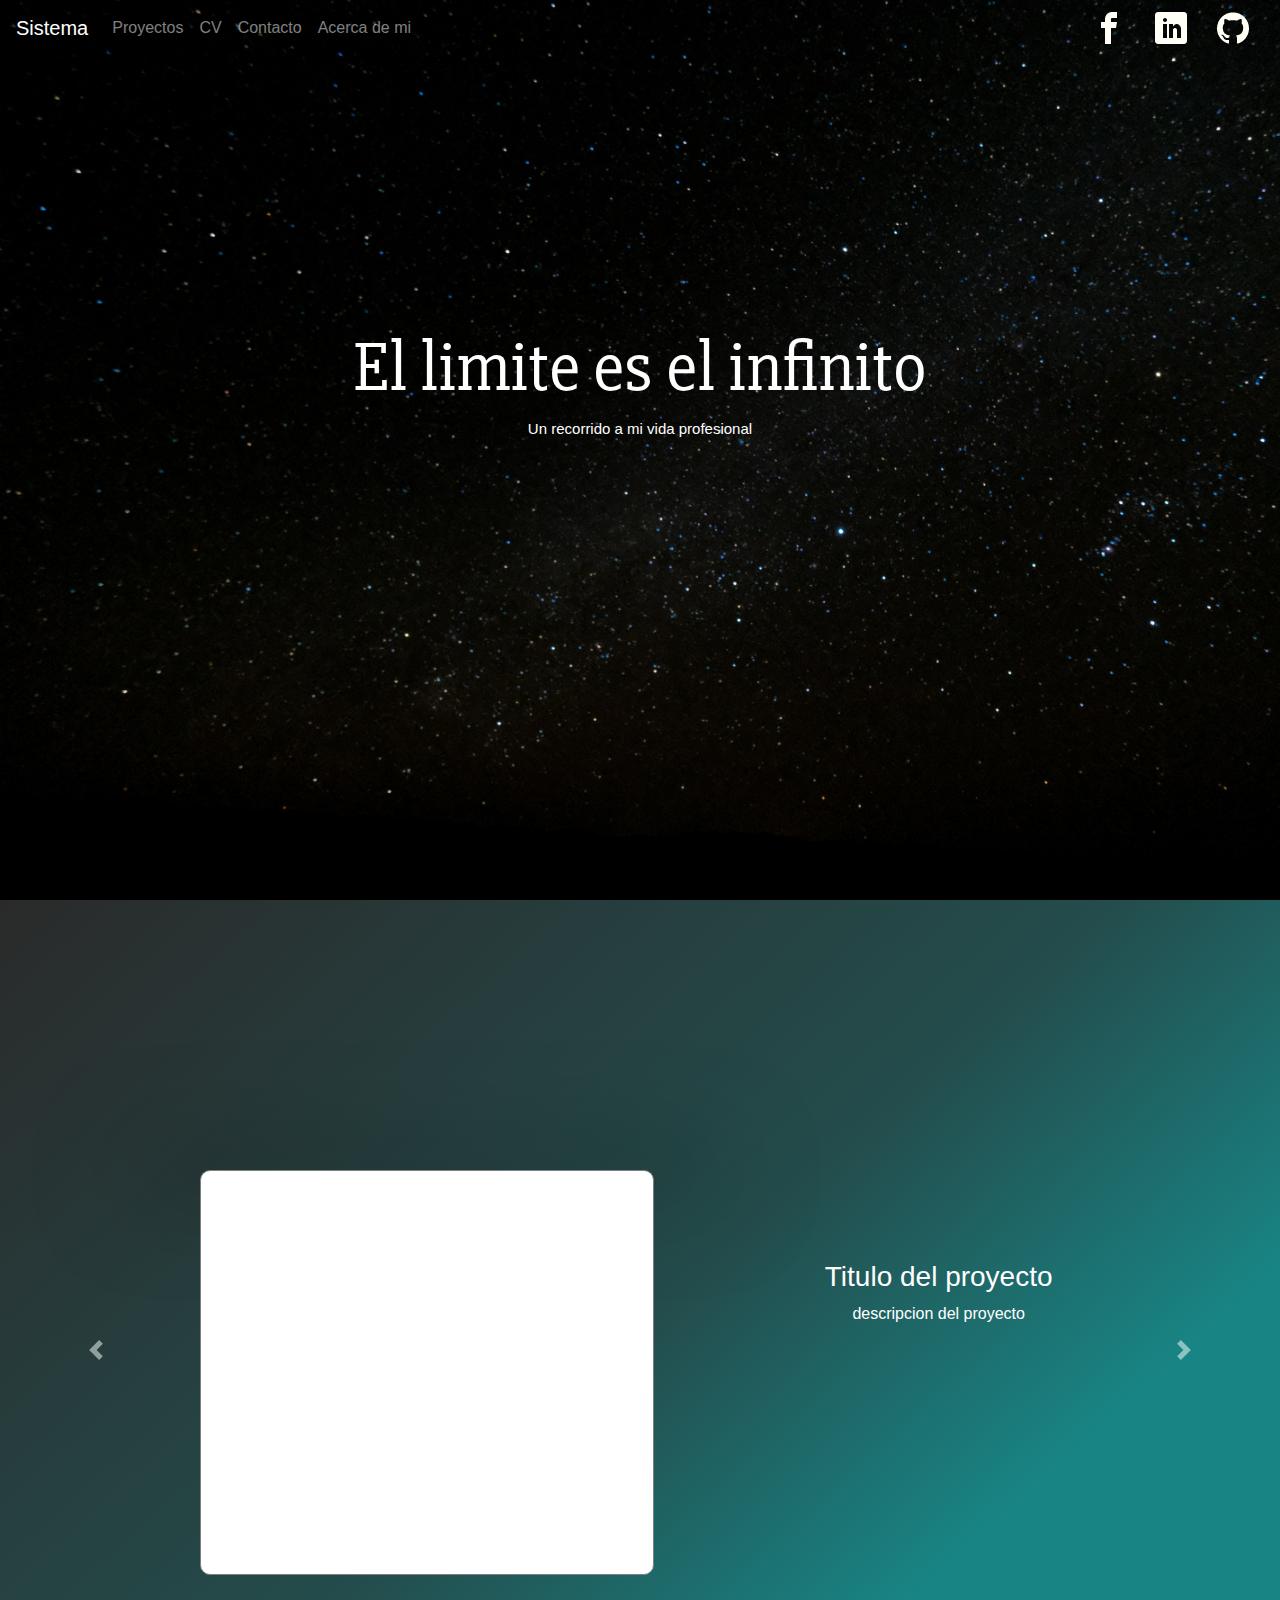
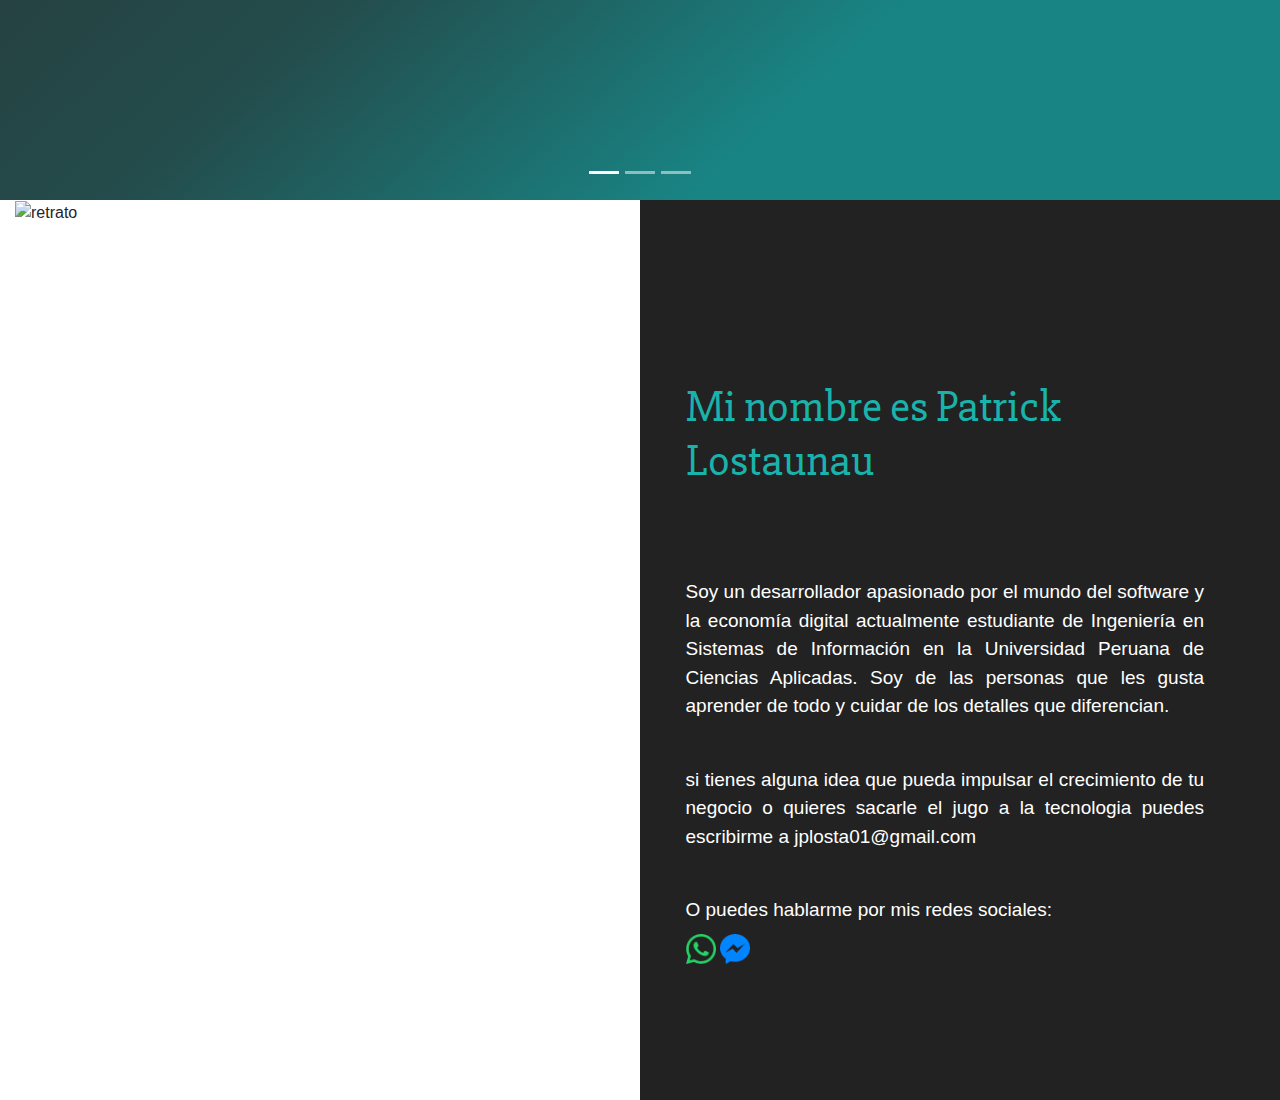
==== commit 294e870a: "backup" ====
--- a/index.html
+++ b/index.html
@@ -37,7 +37,8 @@
     <div class="pg" id="pg1">
         <nav class="navbar navbar-expand-lg navbar-dark ">
             <a class="navbar-brand" href="https://patrickspace.github.io/System/" target="_blank">Sistema</a>
-            <button class="navbar-toggler" type="button" data-toggle="collapse" data-target="#navbarSupportedContent" aria-controls="navbarSupportedContent" aria-expanded="false" aria-label="Toggle navigation">
+            <button class="navbar-toggler" type="button" data-toggle="collapse" data-target="#navbarSupportedContent"
+                aria-controls="navbarSupportedContent" aria-expanded="false" aria-label="Toggle navigation">
                 <span class="navbar-toggler-icon"></span>
             </button>
 
@@ -48,7 +49,7 @@
                         <a class="nav-link" href="#pg2">Proyectos</a>
                     </li>
                     <li class="nav-item">
-                        <a class="nav-link" href="#pg3">CV</a>
+                        <a class="nav-link" href="cv.html" target="_blank">CV</a>
                     </li>
                     <li class="nav-item">
                         <a class="nav-link" href="#">Contacto</a>
@@ -76,31 +77,77 @@
 
     <!--Proyectos-->
     <div class="pg" id="pg2">
-        <div class="proyectos">
-            <div class="container">
-                <div class="cproyecto" id="tic-tac-toe">
-                    <div class="tproyecto"> IA Tic Tac Toe</div>
-                    <p class="dproyecto">El clasico juego de michi con un modo Jugador vs I.A. Desarrollado en Kotlin solo siponible para android.</p>
-                    <a class="lnikp" href="https://github.com/PatrickSpace/3-en-raya-Android-">Ir al repositorio</a>
-                </div>
-                <div class="cproyecto" id="firex">
-                    <div class="tproyecto">Firex</div>
-                    <p class="dproyecto">Una landing page para una empresa financiera. Como parte de el concepto de UX se ha logrado </p>
-                    <a class="lnikp" href="https://patrickspace.github.io/Firex/">Ir a la web</a>
-                </div>
-                <div class="cproyecto" id="sistema">
-                    <div class="tproyecto">Sistema solar</div>
-                    <p class="dproyecto">Un enfoque distinto a mi ruta profesional en el ámbito que más me apasiona, el espacio</p>
-                    <a class="lnikp" href="https://patrickspace.github.io/System/">Ver más</a>
+        <div id="carouselExampleIndicators" class="carousel slide carousel-fade" data-ride="carousel">
+            <ol class="carousel-indicators">
+                <li data-target="#carouselExampleIndicators" data-slide-to="0" class="active"></li>
+                <li data-target="#carouselExampleIndicators" data-slide-to="1"></li>
+                <li data-target="#carouselExampleIndicators" data-slide-to="2"></li>
+            </ol>
+            <div class="carousel-inner">
+                <div class="carousel-item active">
+                    <div style="margin: 0px;" class=" row proyecto">
+                        <div class="col-xl-7  col-lg-7 container">
+                            <div class="imgproyecto">
+
+                            </div>
+                            <div class="herramientas">
+
+                            </div>
+                        </div>
+                        <div class="col-xl-5 col-lg-5">
+                            <div class=" proyectodescripcion text-center">
+                                <H3>Titulo del proyecto</H3>
+                                <p>descripcion del proyecto</p>
+                            </div>
+                        </div>
+                    </div>
                 </div>
 
+                <!--   
+
+                    <div class="carousel-item">
+                        <div style="margin: 0px;" class=" row proyecto">
+                        <div class="col-xl-7">
+                            <div class="imgproyecto">
+                            </div>
+                            <div class="herramientas">
+
+                            </div>
+                        </div>
+                        <div class="COL-XL-5">
+                            <H3>Titulo del proyecto</H3>
+                            <p>descripcion del proyecto</p>
+                        </div>
+                    </div>
+                </div>
+                <div class="carousel-item">
+                    <div style="margin: 0px;" class=" row proyecto">
+                        <div class="col-xl-7">
+                            <div class="imgproyecto">
+                            </div>
+                            <div class="herramientas">
+
+                            </div>
+                        </div>
+                        <div class="COL-XL-5">
+                            <H3>Titulo del proyecto</H3>
+                            <p>descripcion del proyecto</p>
+                        </div>
+                    </div>
+                </div>
+            -->
+                
             </div>
+            <a class="carousel-control-prev" href="#carouselExampleIndicators" role="button" data-slide="prev">
+                <span class="carousel-control-prev-icon" aria-hidden="true"></span>
+                <span class="sr-only">Previous</span>
+            </a>
+            <a class="carousel-control-next" href="#carouselExampleIndicators" role="button" data-slide="next">
+                <span class="carousel-control-next-icon" aria-hidden="true"></span>
+                <span class="sr-only">Next</span>
+            </a>
         </div>
 
-    </div>
-
-    <div class="pg" id="pg3">
-        <iframe src=https://docs.google.com/viewer?srcid=1aMOQT0-LXQNA5cAtuNwunN7h2y1y2ZQB&pid=explorer&efh=false&a=v&chrome=false&embedded=true style="width: 80%; margin: 0px 10%; height: 100vh;"></iframe>
     </div>
 
     <!--Acerca de mi-->
@@ -113,9 +160,12 @@
         <div class="col-lg-6" id="info">
 
             <h4>Mi nombre es Patrick Lostaunau</h4>
-            <p>Soy un desarrollador apasionado por el mundo del software y la economía digital actualmente estudiante de Ingeniería en Sistemas de Información en la Universidad Peruana de Ciencias Aplicadas. Soy de las personas que les gusta aprender de
+            <p>Soy un desarrollador apasionado por el mundo del software y la economía digital actualmente estudiante de
+                Ingeniería en Sistemas de Información en la Universidad Peruana de Ciencias Aplicadas. Soy de las
+                personas que les gusta aprender de
                 todo y cuidar de los detalles que diferencian.</p>
-            <p>si tienes alguna idea que pueda impulsar el crecimiento de tu negocio o quieres sacarle el jugo a la tecnologia puedes escribirme a <a id="correo" href="">jplosta01@gmail.com</a></p>
+            <p>si tienes alguna idea que pueda impulsar el crecimiento de tu negocio o quieres sacarle el jugo a la
+                tecnologia puedes escribirme a <a id="correo" href="">jplosta01@gmail.com</a></p>
             <p>O puedes hablarme por mis redes sociales:</p>
             <a href="https://api.whatsapp.com/send?phone=51957035852" target="_blank" id="c-wpp">
                 <img src="assets/img/iconos/whatsapp2.png" alt="">
--- a/assets/css/style.css
+++ b/assets/css/style.css
@@ -1,48 +1,51 @@
-*,body{
+/*****************   GENERAL       ************/
+
+*, body {
     margin: 0px;
     padding: 0px;
     box-sizing: border-box;
     scroll-behavior: smooth;
     text-decoration: none;
 }
-:root
-{
+
+:root {
     --color-prymary-dark: #222222;
-    --color-secondary-dark:  #1ab3ab;
+    --color-secondary-dark: #1ab3ab;
     --color-letra-dark: #ffffff;
-}
-
-
-.pg
-{
+    --altoimg: 0px;
+}
+
+.pg {
     width: 100%;
     height: 100vh;
 }
-#cload
-{
+
+/*************    LOADING   ****************/
+
+#cload {
     background-color: #222222;
     position: fixed;
-    z-index: 1;
+    z-index: 100;
     transition: opacity 0.5s ease;
 }
-.load-finish
-{
+
+.load-finish {
     opacity: 0;
     pointer-events: none;
 }
-#loading
-{
+
+#loading {
     display: flex;
     position: absolute;
     z-index: 100;
     left: 50%;
-    transform: translate(-50%,-50%);
+    transform: translate(-50%, -50%);
     height: 40px;
-    top:50%;
+    top: 50%;
     align-items: center;
 }
-.objload
-{
+
+.objload {
     height: 40px;
     width: 5px;
     background: white;
@@ -50,297 +53,284 @@
     border-radius: 15px;
     animation: loading 0.8s infinite;
 }
-.objload:nth-child(2)
-{
+
+.objload:nth-child(2) {
     animation-delay: 0.2s;
 }
-.objload:nth-child(3)
-{
+
+.objload:nth-child(3) {
     animation-delay: 0.3s;
 }
-.objload:nth-child(4)
-{
+
+.objload:nth-child(4) {
     animation-delay: 0.4s;
 }
-.objload:nth-child(5)
-{
+
+.objload:nth-child(5) {
     animation-delay: 0.5s;
 }
-.objload:nth-child(6)
-{
+
+.objload:nth-child(6) {
     animation-delay: 0.6s;
 }
-.objload:nth-child(7)
-{
+
+.objload:nth-child(7) {
     animation-delay: 0.7s;
 }
-.objload:nth-child(8)
-{
+
+.objload:nth-child(8) {
     animation-delay: 0.8s;
 }
-.objload:nth-child(9)
-{
+
+.objload:nth-child(9) {
     animation-delay: 0.9s;
 }
-.objload:nth-child(10)
-{
+
+.objload:nth-child(10) {
     animation-delay: 1s;
 }
-.objload:nth-child(11)
-{
+
+.objload:nth-child(11) {
     animation-delay: 1.1s;
 }
-.objload:nth-child(12)
-{
+
+.objload:nth-child(12) {
     animation-delay: 1.2s;
 }
-.objload:nth-child(13)
-{
+
+.objload:nth-child(13) {
     animation-delay: 1.3s;
 }
 
-
-@keyframes loading{
-    0%{
+@keyframes loading {
+    0% {
         height: 0;
     }
-    50%{
+    50% {
         height: 40px;
     }
-    100%
-    {
+    100% {
         height: 0;
     }
 }
 
-.up
-{
+/*******    BOTON UP    ********/
+
+.up {
     position: fixed;
     width: 60px;
     height: 60px;
-    border-radius: 50%;
     bottom: 20px;
     right: 20px;
+    border-radius: 50%;
     z-index: 10;
-    background-color:  rgba(255, 255, 255, 0.089);
+    background-color: rgba(255, 255, 255, 0.089);
     border-radius: 50%;
-    box-shadow:  -1px 1px 10px inset rgba(255, 255, 255, 0.089) ,-15px -15px 60px rgba(255, 255, 255, 0.199) inset ;
+    box-shadow: -1px 1px 10px inset rgba(255, 255, 255, 0.089), -15px -15px 60px rgba(255, 255, 255, 0.199) inset;
     transform: translate(-50%, -50%);
     transition: 1s;
     opacity: 0;
     cursor: pointer;
 }
-.up-act
-{
+
+.up-act {
     opacity: 1;
 }
-.up:hover{
-    box-shadow:  1px 1px 10px inset rgba(255, 255, 255, 0.233) ,-1px -1px 20px rgba(255, 255, 255, 0.075) inset ;
-}
-#img-up
-{
+
+.up:hover {
+    box-shadow: 1px 1px 10px inset rgba(255, 255, 255, 0.233), -1px -1px 20px rgba(255, 255, 255, 0.075) inset;
+}
+
+#img-up {
     margin: 0px;
     position: absolute;
     left: 50%;
-    top:50%;
+    top: 50%;
     transform: translate(-50%, -50%);
 }
 
-
-#pg1
-{
+/************      BOTON UP RESPONSIVE      ************/
+
+@media (max-width: 600px) {
+    .up {
+        width: 40px;
+        height: 40px;
+        bottom: 10px;
+        right: 10px;
+    }
+}
+
+
+
+/**************   PG 1      *************/
+
+#pg1 {
     background-color: var(--color-prymary-dark);
     background-image: url(../img/bg/astronomy-constellation-dark-998641.jpg);
     background-repeat: no-repeat;
     background-size: cover;
 }
-.navbar-dark .navbar-nav .nav-link:hover 
-{
+
+.navbar-dark .navbar-nav .nav-link:hover {
     text-shadow: 0px 0px 10px rgb(255, 255, 255);
 }
-#pg1 .navbar-brand:hover
-{
-   -o-animation-name: changeColor;
-   -webkit-animation-name: changeColor;
-   -moz-animation-name: changeColor;
-   animation-name: changeColor;
-
-   -o-animation-duration: 0.5s;
-   -webkit-animation-duration: 0.5s;
-   -moz-animation-duration: 0.5s;
-   animation-duration: 0.5s;
-
-   -o-animation-iteration-count: infinite;
-   -webkit-animation-iteration-count: infinite;
-   -moz-animation-iteration-count: infinite;
-   animation-iteration-count: infinite;
-
-   -o-animation-direction: alternate;
-   -webkit-animation-direction: alternate;
-   -moz-animation-direction: alternate;
-   animation-direction: alternate;
-}
-@-o-keyframes changeColor
-{
-  0%{color: rgb(255, 255, 30);}
-  100%{color: rgb(255, 208, 53);}
-}
-@-webkit-keyframes changeColor
-{
-  0%{color: rgb(255, 255, 30);}
-  100%{color: rgb(255, 208, 53);}
-}
-@-moz-keyframes changeColor
-{
-  0%{color: rgb(255, 255, 30);}
-  100%{color: rgb(255, 208, 53);}
-}
-@keyframes changeColor
-{
-    0%{color: rgb(255, 255, 30);}
-    100%{color: rgb(255, 208, 53);}
-}
-
-.social
-{
+
+#pg1 .navbar-brand:hover {
+    -o-animation-name: changeColor;
+    -webkit-animation-name: changeColor;
+    -moz-animation-name: changeColor;
+    animation-name: changeColor;
+    -o-animation-duration: 0.5s;
+    -webkit-animation-duration: 0.5s;
+    -moz-animation-duration: 0.5s;
+    animation-duration: 0.5s;
+    -o-animation-iteration-count: infinite;
+    -webkit-animation-iteration-count: infinite;
+    -moz-animation-iteration-count: infinite;
+    animation-iteration-count: infinite;
+    -o-animation-direction: alternate;
+    -webkit-animation-direction: alternate;
+    -moz-animation-direction: alternate;
+    animation-direction: alternate;
+}
+
+@-o-keyframes changeColor {
+    0% {
+        color: rgb(255, 255, 30);
+    }
+    100% {
+        color: rgb(255, 208, 53);
+    }
+}
+
+@-webkit-keyframes changeColor {
+    0% {
+        color: rgb(255, 255, 30);
+    }
+    100% {
+        color: rgb(255, 208, 53);
+    }
+}
+
+@-moz-keyframes changeColor {
+    0% {
+        color: rgb(255, 255, 30);
+    }
+    100% {
+        color: rgb(255, 208, 53);
+    }
+}
+
+@keyframes changeColor {
+    0% {
+        color: rgb(255, 255, 30);
+    }
+    100% {
+        color: rgb(255, 208, 53);
+    }
+}
+
+.social {
     margin: 0px 15px;
 }
-h1
-{
+
+h1 {
     color: var(--color-letra-dark);
     text-align: center;
     display: flex;
     justify-content: center;
     margin-top: 30vh;
     font-weight: 400;
-    font-family:  'Slabo 27px', serif;
+    font-family: 'Slabo 27px', serif;
     font-size: 70px;
 }
-#subt
-{
+
+#subt {
     color: var(--color-letra-dark);
     font-size: 15px;
     text-align: center;
 }
 
-
-#pg2
+/**********    RESPONSIVE PG1    ***********/
+
+@media (max-width: 600px) {
+    h1 {
+        font-size: 50px;
+        margin: 30vh 5%;
+    }
+}
+
+/*******************        PAG 2      **********************/
+
+.proyecto {
+    width: 100%;
+    height: 100vh;
+    margin: 0px;
+    padding: 0px 10%;
+    background: rgb(42, 42, 42);
+    background: linear-gradient(138deg, rgba(42, 42, 42, 1) 0%, rgba(36, 76, 76, 1) 49%, rgba(25, 132, 132, 1) 74%);
+}
+.imgproyecto{
+    background-color: white;
+    width: 100%;
+    height: var(--altoimg);
+    margin-top: 30vh;
+    box-shadow: 0px 2px 100px 10px rgba(0, 0, 0, 0.527);
+}
+.proyectodescripcion
 {
+    margin-top: 40vh;
+    color: var(--color-letra-dark);
+}
+.herramientas{
     background-color: white;
-    display: flex;
-    justify-content: center;
-    align-items: center;
-}
-.container{
-    display: flex;
-    justify-content: space-between;
-    flex-wrap: wrap;
-}
-.cproyecto{
-    background-color: var(--color-prymary-dark);
-    background-size: cover;
-    width: 300px;
-    min-height: 400px;
-    box-sizing: border-box;
-    margin: 20px;
-    border-radius: 5px;
-    text-align: center;
-    overflow: hidden;
-    box-shadow: 0px 2px 15px rgba(41, 41, 41, 0.692);
-}
-#tic-tac-toe{
-    background-image: url(../img/bg/michi.jpg);
-}
-#firex{
-    background-image: url(../img/bg/finaanciera.jpg)
-}
-#sistema{
-    background-image: url(../img/bg/sun.jpg);
-}
-.tproyecto{
-    font-size: 20px;
-    color: var(--color-prymary-dark);
-    background-color: white;
-    margin: 20px 20%;
-    padding: 10px;
+    width: 80%;
+    height: 45%;
+    margin: 0px 10% 0px 10% ;
     border-radius: 10px;
-    box-shadow: 0 0 0 0 white;
-    transition: 1s;
-}
-.cproyecto:hover .tproyecto{
-    box-shadow: 0 0 0 400px var(--color-prymary-dark);
-    color: white;
-    background-color: var(--color-prymary-dark);
-}
-.dproyecto{
-    color: white;
-    margin: 20vh 30px 30px 30px;
-    text-align: justify;
-    font-size: 14px;
-    text-shadow: 0px 0px 3px black;
-}
-.lnikp{
-    border: 2px solid white;
-    padding: 10px;
-    text-decoration: none;
-    color: white;
-    transition: 1s;
-}
-.lnikp:hover{
-    background: white;
-    color: #222222;
-    text-decoration: none;
-    border-radius: 5px;
-}
-
-
-
-
-
-
-
-
-
-
-
-#pg5
-{
+    border: solid 1px gray;
+}
+
+
+/*******************        PAG 5      **********************/
+
+#pg5 {
     margin: 0;
 }
-#pg5 #info
-{
+
+#pg5 #info {
     background: var(--color-prymary-dark);
 }
-#info h4
-{
+
+#info h4 {
     font-size: 45px;
     font-family: 'Slabo 27px', sans-serif;
     color: var(--color-secondary-dark);
     margin: 20vh 10% 10vh 5%;
-
-}
-#info p{
+}
+
+#info p {
     font-size: 19px;
     margin: 5vh 10% 1vh 5%;
     color: var(--color-letra-dark);
     text-align: justify;
 }
-#info #correo
-{
+
+#info #correo {
     text-decoration: none;
     color: var(--color-letra-dark);
 }
-#info #correo:hover
-{
+
+#info #correo:hover {
     color: var(--color-secondary-dark);
     transition: 0.5s;
 }
-#info img{
+
+#info img {
     width: 30px;
-    
-}
-#c-wpp
-{
+}
+
+#c-wpp {
     margin-left: 5%;
     text-decoration: none;
-}
+}